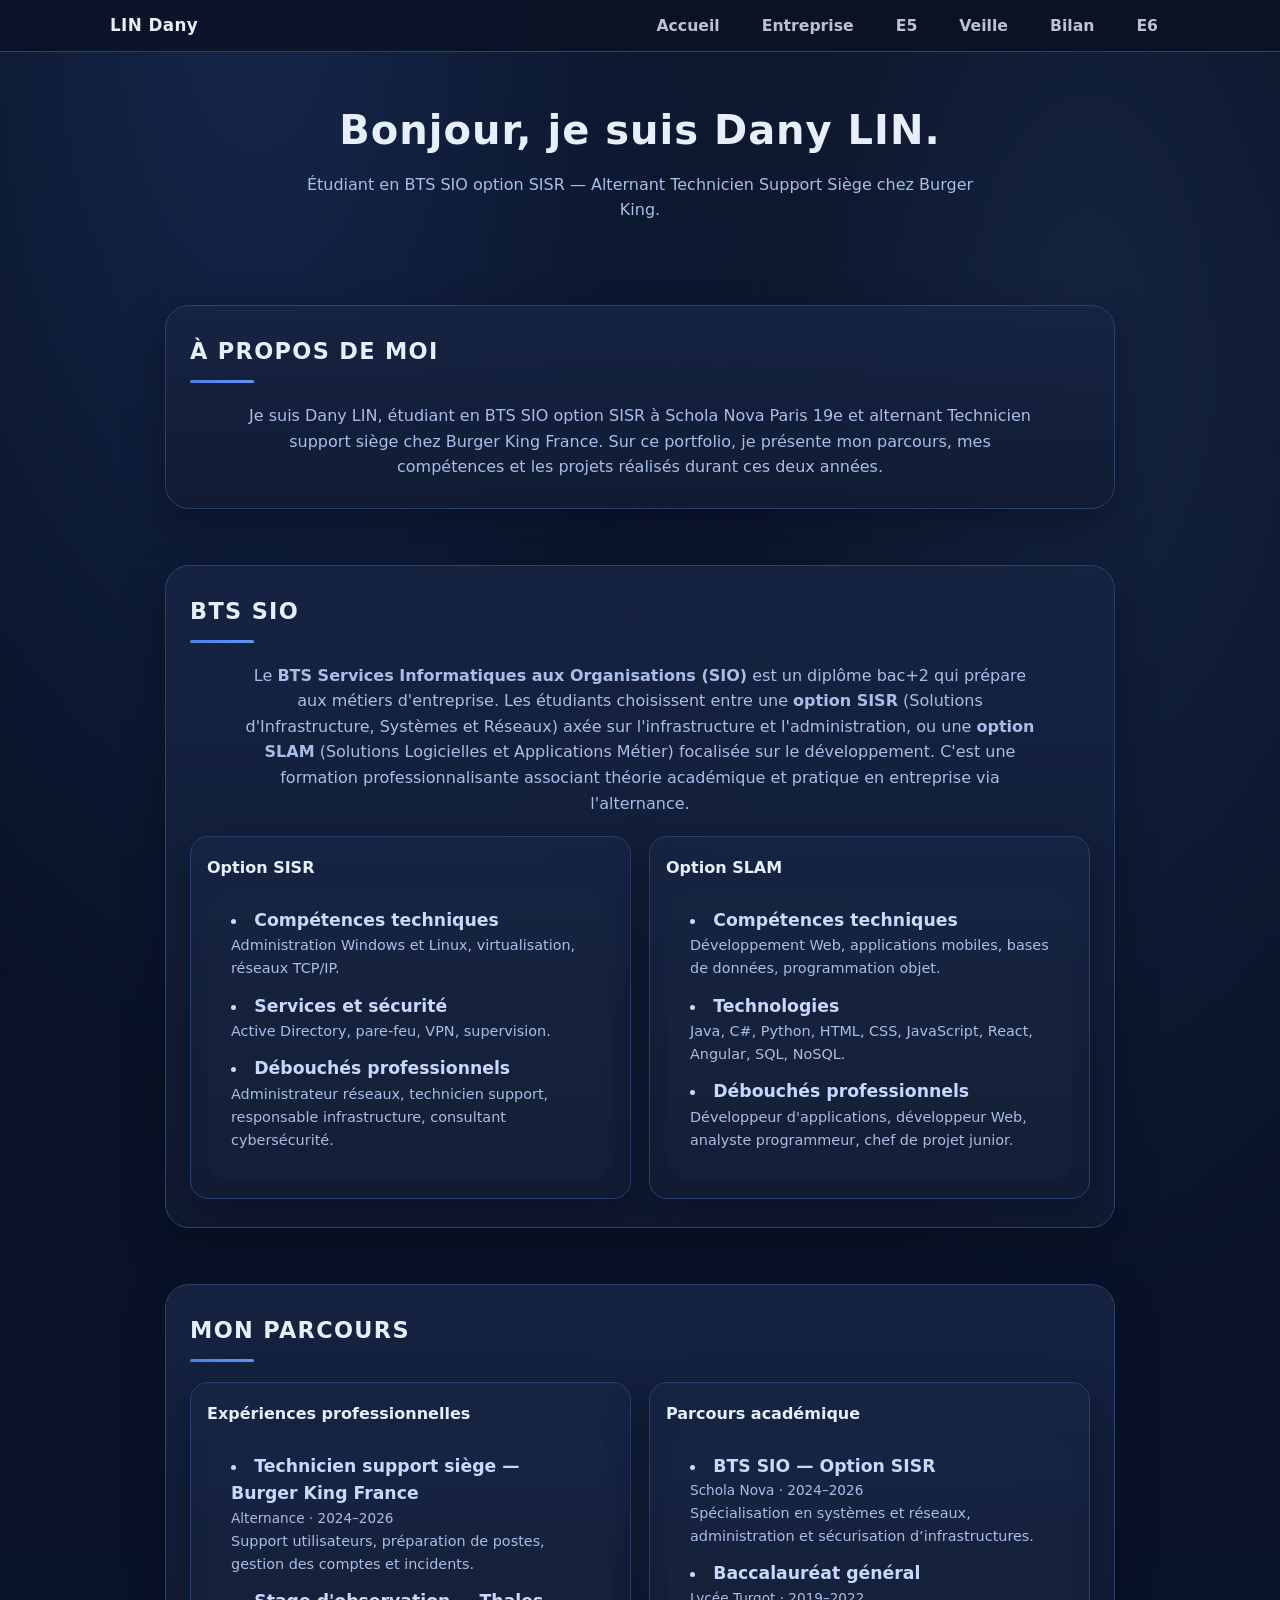
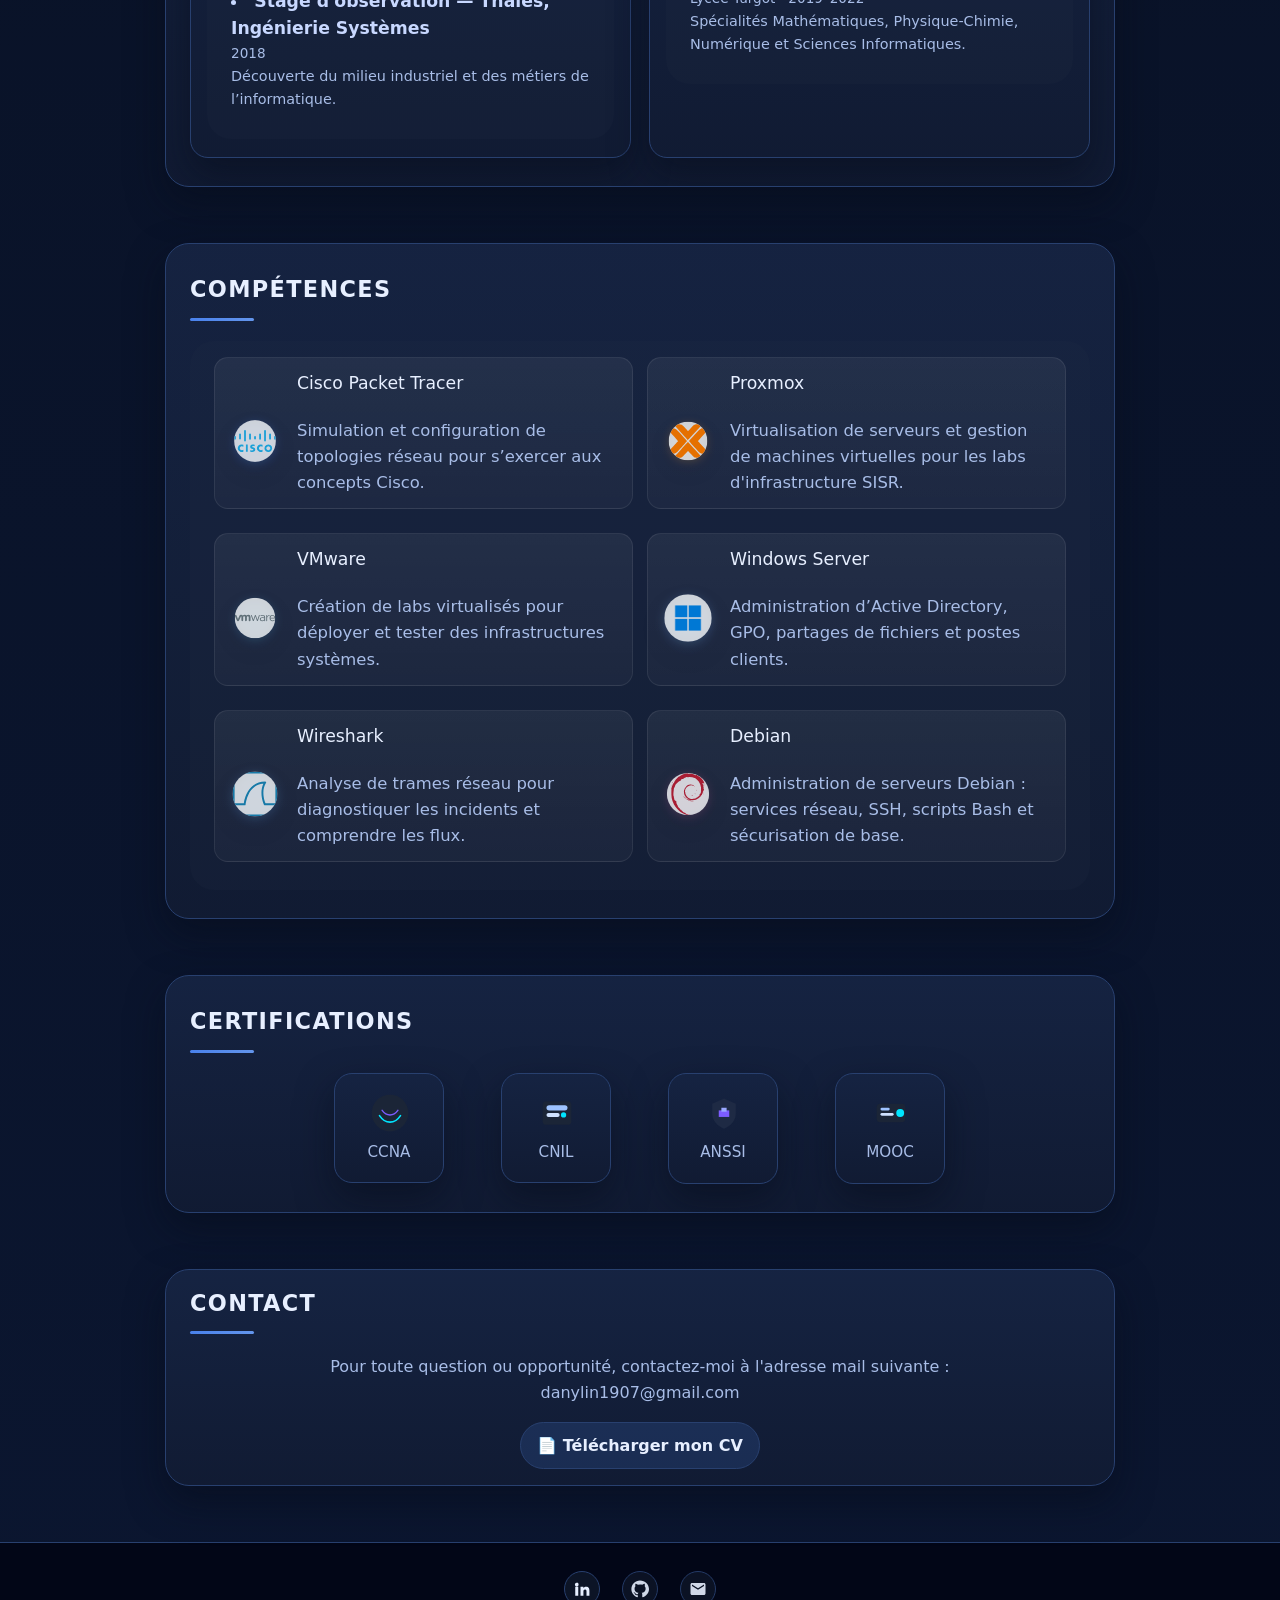
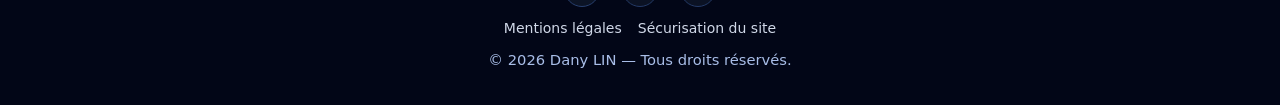
==== index.html @ e056bbc4 "Add files via upload" ====
<!DOCTYPE html>
<html lang="fr">

<head>
    <meta charset="utf-8" />
    <meta name="viewport" content="width=device-width, initial-scale=1" />
    <title>LIN Dany | Portfolio BTS SIO SISR</title>
    <meta name="description"
        content="Portfolio de LIN Dany — BTS SIO SISR : systèmes, réseaux, projets et compétences." />
    <meta name="theme-color" content="#0a0a0a" />
    <link rel="preconnect" href="https://fonts.googleapis.com" />
    <link rel="preconnect" href="https://fonts.gstatic.com" crossorigin />
    <link href="https://fonts.googleapis.com/css2?family=Orbitron:wght@500;700;800&display=swap" rel="stylesheet" />
    <link rel="stylesheet" href="styles.css" />
</head>

<body class="page-accueil">
    <header class="site-header">
        <nav class="nav">
            <a href="#accueil" class="logo" aria-label="Accueil">LIN Dany</a>
            <button id="menuToggle" class="nav-toggle" aria-label="Ouvrir le menu">
                ☰
            </button>
            <ul class="nav-links">
                <li><a href="index.html">Accueil </a></li>
                <li><a href="entreprise.html">Entreprise</a></li>
                <li><a href="e5.html">E5</a></li>
                <li><a href="veille.html">Veille</a></li>
                <li><a href="bilan.html">Bilan</a></li>
                <li><a href="e6.html">E6</a></li>
            </ul>
        </nav>
        <div id="mobileMenu" class="mobile-menu hidden">
            <ul>
                <li><a href="index.html">Accueil </a></li>
                <li><a href="entreprise.html">Entreprise</a></li>
                <li><a href="e5.html">E5</a></li>
                <li><a href="veille.html">Veille</a></li>
                <li><a href="bilan.html">Bilan</a></li>
                <li><a href="e6.html">E6</a></li>
            </ul>
        </div>
    </header>
    <main id="accueil">
        <section class="hero">
            <h1 style="font-size:2.5rem;font-weight:700;letter-spacing:1px;margin-bottom:0.5em;">Bonjour, je suis Dany
                LIN.</h1>
            <p class="subtitle">
                Étudiant en BTS SIO option SISR — Alternant Technicien Support Siège
                chez Burger King.
            </p>
            <!-- Bouton CV déplacé dans la section Contact -->
        </section>

        <section id="apropos" class="section modern">
            <h2>À propos de moi</h2>
            <p class="aboutme-text">
                Je suis Dany LIN, étudiant en BTS SIO option SISR à Schola Nova Paris 19e et alternant Technicien support
                siège chez Burger King France. Sur ce portfolio, je présente mon parcours, mes compétences et les projets
                réalisés durant ces deux années.
            </p>
        </section>

        <section id="bts" class="section modern">
            <h2>BTS SIO</h2>
            <p style="margin-bottom: 20px; text-align: center; max-width: 800px; margin-left: auto; margin-right: auto;">Le <strong>BTS Services Informatiques aux Organisations (SIO)</strong> est un diplôme bac+2 qui prépare aux métiers d'entreprise. Les étudiants choisissent entre une <strong>option SISR</strong> (Solutions d'Infrastructure, Systèmes et Réseaux) axée sur l'infrastructure et l'administration, ou une <strong>option SLAM</strong> (Solutions Logicielles et Applications Métier) focalisée sur le développement. C'est une formation professionnalisante associant théorie académique et pratique en entreprise via l'alternance.</p>
            <div class="resume-grid">
                <article class="resume-card">
                    <h3 class="resume-card__title">Option SISR</h3>
                    <ul class="resume-card__list">
                        <li>
                            <strong>Compétences techniques</strong>
                            <span class="resume-card__detail">Administration Windows et Linux, virtualisation,
                                réseaux TCP/IP.</span>
                        </li>
                        <li>
                            <strong>Services et sécurité</strong>
                            <span class="resume-card__detail">Active Directory, pare-feu, VPN, supervision.</span>
                        </li>
                        <li>
                            <strong>Débouchés professionnels</strong>
                            <span class="resume-card__detail">Administrateur réseaux, technicien support,
                                responsable infrastructure, consultant cybersécurité.</span>
                        </li>
                    </ul>
                </article>
                <article class="resume-card">
                    <h3 class="resume-card__title">Option SLAM</h3>
                    <ul class="resume-card__list">
                        <li>
                            <strong>Compétences techniques</strong>
                            <span class="resume-card__detail">Développement Web, applications mobiles, bases de
                                données, programmation objet.</span>
                        </li>
                        <li>
                            <strong>Technologies</strong>
                            <span class="resume-card__detail">Java, C#, Python, HTML, CSS, JavaScript, React,
                                Angular, SQL, NoSQL.</span>
                        </li>
                        <li>
                            <strong>Débouchés professionnels</strong>
                            <span class="resume-card__detail">Développeur d'applications, développeur Web,
                                analyste programmeur, chef de projet junior.</span>
                        </li>
                    </ul>
                </article>
            </div>
        </section>

        <section id="experiences" class="section modern">
            <h2>Mon parcours</h2>
            <div class="resume-grid resume-grid--timeline">
                <article class="resume-card">
                    <h3 class="resume-card__title">Expériences professionnelles</h3>
                    <ul class="resume-card__list">
                        <li>
                            <strong>Technicien support siège — Burger King France</strong>
                            <span class="resume-card__meta">Alternance · 2024–2026</span>
                            <span class="resume-card__detail">Support utilisateurs, préparation de postes, gestion des
                                comptes et incidents.</span>
                        </li>
                        <li>
                            <strong>Stage d'observation — Thales, Ingénierie Systèmes</strong>
                            <span class="resume-card__meta">2018</span>
                            <span class="resume-card__detail">Découverte du milieu industriel et des métiers de
                                l’informatique.</span>
                        </li>
                    </ul>
                </article>

                <article class="resume-card">
                    <h3 class="resume-card__title">Parcours académique</h3>
                    <ul class="resume-card__list">
                        <li>
                            <strong>BTS SIO — Option SISR</strong>
                            <span class="resume-card__meta">Schola Nova · 2024–2026</span>
                            <span class="resume-card__detail">Spécialisation en systèmes et réseaux, administration et
                                sécurisation d’infrastructures.</span>
                        </li>
                        <li>
                            <strong>Baccalauréat général</strong>
                            <span class="resume-card__meta">Lycée Turgot · 2019–2022</span>
                            <span class="resume-card__detail">Spécialités Mathématiques, Physique-Chimie, Numérique et
                                Sciences Informatiques.</span>
                        </li>
                    </ul>
                </article>
            </div>
        </section>

        <section id="competences" class="section modern">
            <h2>Compétences</h2>
            <div class="skills">
                <div class="skills__left">
                    <ul class="skills__list">
                        <li class="skill skill--cisco">
                            <div class="skill__media"><img src="assets/logos/cisco.svg"
                                    alt="Cisco Packet Tracer" onerror="this.style.display='none'" /></div>
                            <div class="skill__content">
                                <div class="skill__head">
                                    <span class="skill__name">Cisco Packet Tracer</span>
                                </div>
                                <p class="skill__desc">Simulation et configuration de topologies réseau pour s’exercer aux
                                    concepts Cisco.</p>
                            </div>
                        </li>
                        <li class="skill skill--proxmox">
                            <div class="skill__media"><img src="assets/logos/proxmox.svg" alt="Proxmox"
                                    onerror="this.style.display='none'" /></div>
                            <div class="skill__content">
                                <div class="skill__head">
                                    <span class="skill__name">Proxmox</span>
                                </div>
                                <p class="skill__desc">Virtualisation de serveurs et gestion de machines virtuelles pour
                                    les labs d'infrastructure SISR.</p>
                            </div>
                        </li>
                        <li class="skill skill--vmware">
                            <div class="skill__media"><img src="assets/logos/vmware.svg" alt="VMware"
                                    onerror="this.style.display='none'" /></div>
                            <div class="skill__content">
                                <div class="skill__head">
                                    <span class="skill__name">VMware</span>
                                </div>
                                <p class="skill__desc">Création de labs virtualisés pour déployer et tester des
                                    infrastructures systèmes.</p>
                            </div>
                        </li>
                        <li class="skill skill--windows">
                            <div class="skill__media"><img src="assets/Windows.png" alt="Windows Server"
                                    onerror="this.style.display='none'" /></div>
                            <div class="skill__content">
                                <div class="skill__head">
                                    <span class="skill__name">Windows Server</span>
                                </div>
                                <p class="skill__desc">Administration d’Active Directory, GPO, partages de fichiers et
                                    postes clients.</p>
                            </div>
                        </li>
                        <li class="skill skill--wireshark">
                            <div class="skill__media"><img src="assets/logos/wireshark.svg" alt="Wireshark"
                                    onerror="this.style.display='none'" /></div>
                            <div class="skill__content">
                                <div class="skill__head">
                                    <span class="skill__name">Wireshark</span>
                                </div>
                                <p class="skill__desc">Analyse de trames réseau pour diagnostiquer les incidents et
                                    comprendre les flux.</p>
                            </div>
                        </li>
                        <li class="skill skill--debian">
                            <div class="skill__media"><img src="assets/logos/debian.svg" alt="Debian"
                                    onerror="this.style.display='none'" /></div>
                            <div class="skill__content">
                                <div class="skill__head">
                                    <span class="skill__name">Debian</span>
                                </div>
                                <p class="skill__desc">Administration de serveurs Debian : services réseau, SSH, scripts
                                    Bash et sécurisation de base.</p>
                            </div>
                        </li>
                    </ul>
                </div>
            </div>
        </section>
        <section id="certifications" class="section modern">
            <h2>Certifications</h2>
            <div class="tiles tiles--certs">
                <div class="tile cert">
                    <div class="cert-icon">
                        <svg viewBox="0 0 64 64" aria-hidden="true">
                            <circle cx="32" cy="32" r="28" fill="#1b2537" />
                            <path d="M16 36c4 6 10 10 16 10s12-4 16-10" fill="none" stroke="#00e5ff" stroke-width="2.5"
                                stroke-linecap="round" />
                            <path d="M20 28c3 4 7 7 12 7s9-3 12-7" fill="none" stroke="#7c5cff" stroke-width="2.2"
                                stroke-linecap="round" />
                        </svg>
                    </div>
                    <span>CCNA</span>
                </div>
                <a href="Certificat/CNIL.pdf" class="tile cert" target="_blank" rel="noopener" style="text-decoration:none;color:inherit;cursor:pointer;display:flex;flex-direction:column;align-items:center;justify-content:center;">
                    <div class="cert-icon">
                        <svg viewBox="0 0 64 64" aria-hidden="true">
                            <rect x="10" y="14" width="44" height="36" rx="6" fill="#1b2537" />
                            <rect x="16" y="20" width="32" height="8" rx="4" fill="#9ec3ff" />
                            <rect x="16" y="32" width="20" height="6" rx="3" fill="#cfe1ff" />
                            <circle cx="42" cy="35" r="4" fill="#00e5ff" />
                        </svg>
                    </div>
                    <span>CNIL</span>
                </a>
                <div class="tile cert">
                    <div class="cert-icon">
                        <svg viewBox="0 0 64 64" aria-hidden="true">
                            <path d="M32 10l18 8v14c0 12-7 19-18 24C21 51 14 44 14 32V18l18-8z" fill="#1e2a44" />
                            <path d="M24 28h16v10H24z" fill="#7c5cff" />
                            <path d="M28 24h8v6h-8z" fill="#9aa8ff" />
                        </svg>
                    </div>
                    <span>ANSSI</span>
                </div>
                <div class="tile cert">
                    <div class="cert-icon">
                        <svg viewBox="0 0 64 64" aria-hidden="true">
                            <rect x="10" y="18" width="44" height="28" rx="6" fill="#1b2537" />
                            <rect x="16" y="24" width="14" height="4" rx="2" fill="#9ec3ff" />
                            <rect x="16" y="32" width="20" height="4" rx="2" fill="#cfe1ff" />
                            <circle cx="46" cy="32" r="6" fill="#00e5ff" />
                        </svg>
                    </div>
                    <span>MOOC</span>
                </div>
            </div>
        </section>
        <section id="contact" class="section modern">
            <h2>Contact</h2>
            <p class="aboutme-text">
                Pour toute question ou opportunité, contactez-moi à l'adresse mail suivante : danylin1907@gmail.com 
            </p>
            <div class="cta" style="margin-top: 16px;">
                <a class="button" href="assets/CV-LIN,DANY.pdf" target="_blank" rel="noopener">📄 Télécharger mon CV</a>
            </div>
        </section>
    </main>
    <footer class="footer">
        <div class="footer-social">

            <a href="https://www.linkedin.com/in/dany-lin-6096812bb/?originalSubdomain=fr" target="_blank"
                rel="noopener" aria-label="LinkedIn"><svg viewBox="0 0 24 24" aria-hidden="true">
                    <path
                        d="M4.98 3.5A2.5 2.5 0 1 1 5 8.5 2.5 2.5 0 0 1 4.98 3.5ZM3 9h4v12H3zm7 0h3.8v1.7h.1c.5-.9 1.7-1.8 3.5-1.8 3.8 0 4.5 2.5 4.5 5.7V21H18v-5.4c0-1.3 0-3-1.9-3s-2.2 1.4-2.2 2.9V21H10Z" />
                </svg></a>
        </div>
        <div class="footer-links">
            <a href="mentions-legales.html">Mentions légales</a>
            <a href="securite.html">Sécurisation du site</a>
        </div>
        <p class="footer-meta">© <span id="year"></span> Dany LIN — Tous droits réservés.</p>
    </footer>
    <script src="script.js"></script>
</body>

</html>
---- styles.css ----
/* --- Modernisation page entreprise (inspiration igloo.inc, style uniforme clair) --- */
.section.modern {
    background: rgba(255, 255, 255, 0.95);
    border-radius: 2rem;
    box-shadow: 0 14px 40px rgba(15, 23, 42, 0.08);
    margin: 48px auto;
    padding: 48px 36px;
    max-width: 950px;
    border: 1px solid rgba(148, 163, 184, 0.18);
    position: relative;
    overflow: hidden;
    transition: box-shadow 0.25s ease, transform 0.25s ease;
}

.section.modern:hover {
    transform: translateY(-2px);
}

.section.modern:not(:last-child) {
    margin-bottom: 56px;
}

.section.modern h2 {
    font-size: 2.2rem;
    letter-spacing: 0.02em;
    margin-bottom: 1.5rem;
    color: var(--text);
    text-shadow: none;
}

.section.modern .card {
    background: #f8fafc;
    border-radius: 1.5rem;
    box-shadow: 0 8px 28px rgba(15, 23, 42, 0.08);
    padding: 2rem 1.5rem;
    margin-bottom: 1.5rem;
    border: 1px solid rgba(148, 163, 184, 0.18);
    transition: transform 0.2s ease, box-shadow 0.2s ease;
}

.section.modern .card:hover {
    transform: translateY(-6px);
    box-shadow: 0 14px 40px rgba(15, 23, 42, 0.16);
}

.section.modern ul {
    padding-left: 1.2em;
    margin-bottom: 0;
}

.section.modern li {
    margin-bottom: 0.7em;
    font-size: 1.08em;
    color: var(--text-secondary);
}

.section.modern .image-placeholder,
.section.modern img {
    margin: 2rem auto 1rem auto;
    border-radius: 1.5rem;
    box-shadow: 0 10px 28px rgba(15, 23, 42, 0.08);
    background: rgba(248, 250, 252, 0.8);
    max-width: 600px;
    display: flex;
    align-items: center;
    justify-content: center;
}

.section.modern .image-placeholder {
    min-height: 220px;
    color: var(--muted);
    font-size: 1.1em;
    border: 2px dashed rgba(148, 163, 184, 0.5);
    border-radius: 1.5rem;
}

.section.modern ul,
.section.modern ol {
    border-radius: 1.5em;
    padding: 1em 1.5em;
    background: rgba(226, 232, 240, 0.65);
}

.section.modern .caption {
    text-align: center;
    color: var(--muted);
    font-size: 0.98em;
    margin-bottom: 0;
}

/* Variables CSS - palette finale */
:root {
    --bg: #f8fafc;
    --surface: #ffffff;
    --surface-2: #f1f5f9;
    --surface-3: #e2e8f0;
    --text: #0f172a;
    --text-secondary: #475569;
    --muted: #64748b;
    --line: #cbd5e1;
    /* Unified accent palette */
    --accent: #2563eb;
    --accent-2: #1d4ed8;
    --accent-3: #7c3aed;
    --ring: rgba(37, 99, 235, .16);
    --shadow: 0 14px 40px rgba(15, 23, 42, .1);
    /* Typography tokens */
    --font-sans: Inter, system-ui, -apple-system, 'Segoe UI', Roboto, 'Helvetica Neue', Arial;
    --font-mono: SFMono-Regular, Menlo, Monaco, 'Roboto Mono', 'Courier New', monospace;
    --heading-weight: 700;
    --body-size: 16px;
}

* {
    box-sizing: border-box;
}

html {
    scroll-behavior: smooth;
    background: var(--bg);
}

body {
    margin: 0;
    font-family: var(--font-sans);
    font-size: var(--body-size);
    color: var(--text);
    line-height: 1.6;
    background:
        radial-gradient(60% 40% at 15% 10%, rgba(37, 99, 235, .08), transparent 60%),
        radial-gradient(40% 35% at 85% 20%, rgba(124, 58, 237, .06), transparent 60%),
        radial-gradient(50% 45% at 50% 90%, rgba(15, 23, 42, .04), transparent 65%),
        linear-gradient(180deg, #f8fafc, #eff6ff 70%, #f8fafc);
    background-color: var(--bg);
}

/* Heading & typography harmony */
h1, h2, h3, h4 {
    margin: 0 0 0.6rem 0;
    font-weight: var(--heading-weight);
    color: var(--text);
}

h1 { font-size: clamp(1.6rem, 1.8rem + 1.2vw, 2.4rem); line-height:1.05 }
h2 { font-size: clamp(1.15rem, 1rem + 1vw, 1.6rem); letter-spacing:0.04em }
h3 { font-size: 1rem }

a { color: var(--accent-2); text-decoration: none }
a:hover, a:focus { text-decoration: underline }

/* Improve footer/link contrast */
.footer, .footer a { color: var(--muted) }

/* Make buttons consistent */
.button { font-family: var(--font-sans); font-weight:600 }

img {
    max-width: 100%;
    display: block
}

/* Header & nav */
.site-header {
    position: sticky;
    top: 0;
    z-index: 50;
    background: rgba(248, 250, 252, 0.95);
    backdrop-filter: saturate(180%) blur(16px);
    border-bottom: 1px solid rgba(148, 163, 184, 0.35);
}

.nav {
    max-width: 1100px;
    margin: 0 auto;
    display: flex;
    align-items: center;
    justify-content: space-between;
    padding: 14px 20px;
}

.logo {
    font-weight: 700;
    color: var(--text);
    text-decoration: none;
    letter-spacing: .2px;
}

.nav-toggle {
    display: none;
    border: 0;
    background: transparent;
    font-size: 22px;
    color: var(--text);
    opacity: .9;
}

.nav-links {
    display: flex;
    gap: 18px;
    list-style: none;
    margin: 0;
    padding: 0;
}

.nav-links a {
    color: var(--text);
    font-weight: 600;
}

.nav-links a:hover,
.nav-links a:focus {
    color: var(--accent);
}

.nav-item--has-sub a {
    position: relative;
}

.nav-item--has-sub {
    position: relative;
}

.nav-submenu {
    display: none !important; /* completely hide the submenu */
    opacity: 0 !important;
    pointer-events: none !important;
    transform: none !important;
}

.nav-submenu li {
    padding: 0;
}

.nav-submenu a {
    display: block;
    padding: 8px 14px;
    border-radius: 0;
    opacity: 0.9;
}

.nav-submenu a:hover,
.nav-submenu a:focus {
    background: rgba(148, 163, 184, 0.18);
}

.nav-item--has-sub:hover .nav-submenu,
.nav-item--has-sub:focus-within .nav-submenu {
    opacity: 0 !important;
    pointer-events: none !important;
    transform: none !important;
}

.nav-links a {
    color: var(--text);
    text-decoration: none;
    opacity: .8;
    padding: 8px 10px;
    border-radius: 2em;
    position: relative
}

.nav-links a:hover,
.nav-links a:focus {
    opacity: 1;
    background: rgba(255, 255, 255, .06)
}

.nav-links a::after {
    content: "";
    position: absolute;
    left: 50%;
    bottom: -6px;
    width: 0;
    height: 2px;
    background: linear-gradient(90deg, var(--accent), var(--accent-2));
    transition: width .22s ease, left .22s ease
}

.nav-links a:hover::after,
.nav-links a:focus::after {
    left: 0;
    width: 100%
}

.mobile-menu {
    border-top: 1px solid var(--line);
    background: rgba(22, 27, 40, .45)
}

.mobile-menu ul {
    margin: 0;
    padding: 10px 20px;
    list-style: none
}

.mobile-menu a {
    display: block;
    color: var(--text);
    text-decoration: none;
    padding: 8px 10px;
    border-radius: 8px
}

.mobile-menu a:hover {
    background: rgba(255, 255, 255, .06)
}

.hidden {
    display: none
}

/* Hero */
.hero {
    max-width: 1100px;
    margin: 64px auto;
    padding: 0 20px 30px 20px;
    text-align: center
}

.stage {
    position: relative
}

.stage--grid .stage__grid {
    position: absolute;
    inset: -20px;
    opacity: .06;
    background-image: linear-gradient(#fff 1px, transparent 1px), linear-gradient(90deg, #fff 1px, transparent 1px);
    background-size: 28px 28px;
    filter: blur(.6px)
}

.stage__comet {
    position: absolute;
    left: -10%;
    top: -40px;
    width: 140%;
    height: 120px;
    background: linear-gradient(90deg, transparent, rgba(124, 92, 255, .12), transparent);
    transform: rotate(2deg);
    animation: comet 8s linear infinite
}

@keyframes comet {
    0% {
        transform: translateY(-20px) rotate(2deg)
    }

    50% {
        transform: translateY(40px) rotate(2deg)
    }

    100% {
        transform: translateY(-20px) rotate(2deg)
    }
}

.badges {
    margin-top: 16px;
    display: flex;
    gap: 8px;
    justify-content: center;
    list-style: none;
    padding: 0
}

.badge {
    border: 1px solid rgba(255, 255, 255, .1);
    padding: 6px 10px;
    border-radius: 999px;
    background: rgba(255, 255, 255, .04);
    color: var(--muted);
    font-weight: 600
}

.hero h1 {
    font-size: 46px;
    line-height: 1.1;
    margin: 0 0 12px;
    font-weight: 800;
    letter-spacing: -.02em
}

.accent {
    background: linear-gradient(90deg, var(--accent), var(--accent-2), var(--accent-3));
    -webkit-background-clip: text;
    background-clip: text;
    color: transparent
}

.subtitle {
    font-size: 18px;
    color: var(--muted);
    margin: 0 auto 24px;
    max-width: 700px
}

/* Buttons */
.cta {
    display: flex;
    gap: 12px;
    justify-content: center;
    flex-wrap: wrap
}

.button {
    appearance: none;
    border: 1px solid var(--line);
    background: rgba(255, 255, 255, .04);
    color: var(--text);
    padding: 10px 16px;
    border-radius: 12px;
    text-decoration: none;
    transition: .2s ease, box-shadow .2s ease, transform .2s ease;
    box-shadow: none
}

.button:hover {
    box-shadow: var(--shadow);
    transform: translateY(-1px)
}

.button:focus-visible {
    outline: 2px solid var(--accent);
    outline-offset: 2px;
    box-shadow: 0 0 0 4px var(--ring)
}

.button.primary {
    background: linear-gradient(180deg, var(--accent), #00b8d1);
    border-color: var(--accent);
    color: #fff
}

/* Contact / Form styles (uniform look) */
.contact-form {
    max-width: 720px;
    margin: 0.6rem auto 0;
    display: flex;
    flex-direction: column;
    gap: 12px;
}
.contact-row {
    display: flex;
    gap: 12px;
}
.contact-row input {
    flex: 1 1 0;
}
.contact-form input[type="text"],
.contact-form input[type="email"],
.contact-form textarea {
    background: rgba(255,255,255,0.03);
    border: 1px solid rgba(255,255,255,0.04);
    color: var(--text);
    padding: 10px 12px;
    border-radius: 10px;
    font-size: 1rem;
}
.contact-form textarea { min-height: 120px; resize: vertical }
.contact-form .button.primary {
    align-self: flex-start;
    padding: 10px 18px;
    border-radius: 12px;
}

/* Contact page wrapper */
.contact-page {
    max-width: 900px;
    margin: 48px auto;
    padding: 24px;
}

/* Sections */
.section {
    max-width: 1100px;
    margin: 56px auto;
    padding: 0 20px
}

/* Marquee */
.marquee {
    overflow: hidden;
    position: relative
}

.marquee__track {
    display: grid;
    grid-auto-flow: column;
    gap: 28px;
    white-space: nowrap;
    animation: scrollX 18s linear infinite;
    opacity: .85
}

.marquee__track span {
    color: var(--muted);
    font-weight: 600
}

@keyframes scrollX {
    from {
        transform: translateX(0)
    }

    to {
        transform: translateX(-50%)
    }
}

/* Split band */
.band {
    position: relative;
    padding: 40px 0
}

.band--mesh::before {
    content: "";
    position: absolute;
    inset: -1px;
    z-index: -1;
    background: radial-gradient(60% 50% at 10% 10%, rgba(124, 92, 255, .08), transparent 60%),
        radial-gradient(40% 40% at 90% 20%, rgba(0, 229, 255, .08), transparent 60%);
    filter: blur(20px)
}

.split {
    display: grid;
    grid-template-columns: 1.4fr .8fr;
    gap: 24px;
    align-items: center
}

.split__media {
    position: relative;
    min-height: 200px
}

.glow-orb {
    position: absolute;
    inset: 0;
    border-radius: 20px;
    background: radial-gradient(60% 60% at 50% 40%, rgba(0, 229, 255, .18), transparent 70%),
        radial-gradient(40% 40% at 60% 60%, rgba(124, 92, 255, .18), transparent 72%);
    border: 1px solid rgba(255, 255, 255, .08)
}

/* Stat grid */
.stat-grid {
    display: grid;
    grid-template-columns: repeat(4, minmax(0, 1fr));
    gap: 12px;
    margin-top: 18px
}

.stat {
    border: 1px solid rgba(255, 255, 255, .08);
    border-radius: 12px;
    padding: 12px 10px;
    text-align: center;
    background: rgba(255, 255, 255, .03)
}

.stat__value {
    font-size: 20px;
    font-weight: 800;
    color: var(--accent)
}

.stat__label {
    font-size: 12px;
    color: var(--muted)
}

/* Tiles */
.tiles {
    display: grid;
    grid-template-columns: repeat(3, minmax(0, 1fr));
    gap: 14px
}

.tile {
    border: 1px solid rgba(255, 255, 255, .08);
    border-radius: 14px;
    padding: 16px;
    background: linear-gradient(180deg, rgba(255, 255, 255, .06), rgba(255, 255, 255, .03));
    backdrop-filter: blur(8px);
    -webkit-backdrop-filter: blur(8px);
    transition: transform .25s ease, border-color .25s ease
}

.tile:hover {
    transform: translateY(-3px);
    border-color: rgba(0, 229, 255, .35)
}

/* Feature list */
.feature-list {
    display: grid;
    gap: 16px
}

.hscroll {
    grid-auto-flow: column;
    grid-auto-columns: min(88%, 920px);
    overflow-x: auto;
    scroll-snap-type: x mandatory;
    padding-bottom: 6px
}

.hscroll>.feature {
    scroll-snap-align: start
}

/* Callout */
.callout {
    width: 100%;
    padding: 24px 0
}

.callout__inner {
    max-width: 1100px;
    margin: 0 auto;
    padding: 18px 20px;
    text-align: center;
    border: 1px solid rgba(255, 255, 255, .08);
    border-radius: 16px;
    background: linear-gradient(180deg, rgba(255, 255, 255, .06), rgba(255, 255, 255, .03));
    backdrop-filter: blur(8px)
}

.callout .cta {
    margin-top: 10px
}

/* Futuristic headings */
h1,
h2,
h3 {
    font-family: 'Orbitron', -apple-system, BlinkMacSystemFont, "Segoe UI", Roboto, Inter, Ubuntu, "Helvetica Neue", Arial, sans-serif;
    letter-spacing: .02em
}

.feature {
    display: grid;
    grid-template-columns: .9fr 1.1fr;
    gap: 18px;
    align-items: center;
    border: 1px solid rgba(255, 255, 255, .08);
    border-radius: 16px;
    padding: 16px;
    background: linear-gradient(180deg, rgba(255, 255, 255, .06), rgba(255, 255, 255, .03));
    backdrop-filter: blur(8px)
}

.feature__media {
    min-height: 160px;
    border-radius: 12px;
    overflow: hidden
}

/* Make feature images small, centered and contained */
.feature__media img {
    display: block;
    max-height: 72px;
    max-width: 72px;
    width: auto;
    height: auto;
    margin: 20px auto;
    object-fit: contain;
    filter: drop-shadow(0 2px 8px rgba(0, 0, 0, .3));
}

.media-placeholder {
    width: 100%;
    height: 100%;
    background: linear-gradient(135deg, rgba(0, 229, 255, .15), rgba(124, 92, 255, .12));
    border: 1px solid rgba(255, 255, 255, .08)
}

.feature__body h3 {
    margin: 0 0 8px
}

.feature__body .button {
    margin-top: 8px
}

/* Expériences marquantes (page Bilan) : image large à gauche et texte centré */
.section--xp .feature {
    grid-template-columns: 1.1fr 1.3fr;
}

.section--xp .feature__media {
    min-height: 200px;
}

.section--xp .feature__media img {
    width: 100%;
    height: auto;
    max-height: 220px;
    margin: auto;
    object-fit: cover;
}

.section--xp .feature__body {
    text-align: center;
}

@media (max-width: 900px) {
    .section--xp .feature {
        grid-template-columns: 1fr;
    }
}

/* Reveal on scroll (basic) */
.reveal {
    opacity: 0;
    transform: translateY(8px);
    animation: fadeInUp .6s ease forwards
}

@keyframes fadeInUp {
    to {
        opacity: 1;
        transform: none
    }
}

@media(max-width:900px) {
    .split {
        grid-template-columns: 1fr
    }

    .tiles {
        grid-template-columns: repeat(2, minmax(0, 1fr))
    }

    .feature {
        grid-template-columns: 1fr
    }
}

@media(max-width:640px) {
    .tiles {
        grid-template-columns: 1fr
    }
}

.section h2 {
    font-size: 28px;
    margin: 0 0 16px;
    letter-spacing: -.01em;
    position: relative
}

.section h2::after {
    content: "";
    display: block;
    width: 64px;
    height: 3px;
    margin-top: 10px;
    background: linear-gradient(90deg, var(--accent), var(--accent-2));
    border-radius: 2px;
    opacity: .9
}

/* Paragraphs */
p {
    margin: 0
}

/* Cards & grids */
.grid {
    display: grid;
    grid-template-columns: repeat(3, minmax(0, 1fr));
    gap: 14px
}

.card {
    border: 1px solid rgba(255, 255, 255, .08);
    border-radius: 16px;
    padding: 16px;
    background: linear-gradient(180deg, rgba(255, 255, 255, .06), rgba(255, 255, 255, .03));
    box-shadow: var(--shadow);
    backdrop-filter: blur(10px);
    -webkit-backdrop-filter: blur(10px);
    transition: transform .25s ease, box-shadow .25s ease, border-color .25s ease, background .25s ease
}

.card:hover {
    transform: translateY(-2px);
    border-color: rgba(0, 229, 255, .35);
    background: linear-gradient(180deg, rgba(255, 255, 255, .08), rgba(255, 255, 255, .04))
}

.projects {
    display: grid;
    grid-template-columns: repeat(3, minmax(0, 1fr));
    gap: 14px
}

.project {
    border: 1px solid var(--line);
    border-radius: 16px;
    padding: 16px;
    background: var(--surface)
}

.project .link {
    color: var(--accent);
    text-decoration: none
}

.project .link:hover {
    text-decoration: underline
}

/* Center titles in skill and project cards */
.card h3,
.project h3 {
    text-align: center
}

/* Timeline */
.timeline {
    list-style: none;
    margin: 0;
    padding: 0;
    border-left: 2px solid var(--line)
}

.timeline li {
    position: relative;
    padding: 10px 0 10px 16px
}

.timeline li::before {
    content: "";
    position: absolute;
    left: -6px;
    top: 18px;
    width: 10px;
    height: 10px;
    border-radius: 50%;
    background: var(--accent)
}

.timeline .time {
    font-weight: 600;
    margin-right: 6px
}

/* Lists */
.list {
    margin: 0;
    padding-left: 18px;
    color: var(--muted)
}

/* Footer */
.footer {
    border-top: 1px solid var(--line);
    margin-top: 56px;
    padding: 28px 20px;
    text-align: center;
    color: var(--muted);
    font-size: 14px;
}

.footer p {
    margin: 6px 0;
}

.footer-social {
    display: flex;
    justify-content: center;
    gap: 14px;
    margin-bottom: 10px;
}

.footer-social a {
    width: 36px;
    height: 36px;
    display: inline-flex;
    align-items: center;
    justify-content: center;
    border-radius: 999px;
    border: 1px solid var(--line);
    color: var(--text);
    background: rgba(255, 255, 255, .03);
}

.footer-social a:hover {
    background: rgba(255, 255, 255, .06);
}

.footer-social svg {
    width: 18px;
    height: 18px;
    fill: currentColor;
}

.footer-links {
    display: flex;
    gap: 16px;
    justify-content: center;
    margin: 6px 0 8px 0;
}

.footer-links a {
    color: var(--text);
    text-decoration: none;
    opacity: .9;
}

.footer-links a:hover {
    text-decoration: underline;
}

.footer-meta {
    color: var(--muted);
    font-size: 13px;
}

/* Responsive */
@media(max-width:900px) {

    .grid,
    .projects {
        grid-template-columns: repeat(2, minmax(0, 1fr))
    }

    .hero h1 {
        font-size: 40px
    }
}

@media(max-width:640px) {
    .nav-links {
        display: none
    }

    .nav-toggle {
        display: block
    }

    .grid,
    .projects {
        grid-template-columns: 1fr
    }

    .hero h1 {
        font-size: 34px
    }
}

/* --- Thème sombre désaturé & correctifs --- */

/* Correctif listes dans section.modern (accolade précédente mal fermée) */
.section.modern ul,
.section.modern ol {
    border-radius: 1.5em;
    padding: 1em 1.5em;
    background: rgba(35, 47, 70, 0.18);
}

/* Accents sobres */
.accent {
    color: var(--accent);
    -webkit-background-clip: initial;
    background-clip: initial;
}

/* Bouton primaire sans dégradé vif */
.button.primary {
    background: var(--accent);
    border-color: var(--accent);
    color: #161b28;
}

/* Effets visuels neutres */
.stage__comet {
    background: linear-gradient(90deg, transparent, rgba(139, 166, 191, .10), transparent);
}

.band--mesh::before {
    background: radial-gradient(60% 50% at 10% 10%, rgba(139, 166, 191, .06), transparent 60%),
        radial-gradient(40% 40% at 90% 20%, rgba(127, 147, 168, .06), transparent 60%);
}

.glow-orb {
    background: radial-gradient(60% 60% at 50% 40%, rgba(139, 166, 191, .12), transparent 70%),
        radial-gradient(40% 40% at 60% 60%, rgba(127, 147, 168, .12), transparent 72%);
}

.media-placeholder {
    background: linear-gradient(135deg, rgba(139, 166, 191, .12), rgba(127, 147, 168, .10));
}

.tile:hover {
    border-color: rgba(139, 166, 191, .30);
}

.card:hover {
    border-color: rgba(139, 166, 191, .30);
}

/* Skills section */
.skills {
    display: grid;
    grid-template-columns: 1.2fr .8fr;
    gap: 24px;
    align-items: start;
}

.skills__left {
    display: grid;
    gap: 16px;
}

.skills__pills {
    display: none;
}

.skills__list {
    list-style: none;
    padding: 0;
    margin: 0;
    display: grid;
    gap: 12px;
}

.skill {
    background: linear-gradient(180deg, rgba(255, 255, 255, .06), rgba(255, 255, 255, .03));
    border: 1px solid rgba(255, 255, 255, .08);
    border-radius: 14px;
    padding: 14px;
}

.skill__head {
    display: flex;
    justify-content: space-between;
    align-items: baseline;
    margin-bottom: 8px;
}

.skill__name {
    color: var(--text);
}

.skill__level {
    color: var(--muted);
    font-size: .95em;
}

.skill__desc {
    color: var(--muted);
    font-size: .95em;
    margin-top: 6px;
}

.progress {
    height: 12px;
    border-radius: 999px;
    background: var(--surface-2);
    overflow: hidden;
    border: 1px solid rgba(255, 255, 255, .06);
}

.progress>span {
    display: block;
    height: 100%;
    background: linear-gradient(90deg, var(--accent-2), var(--accent));
    border-radius: 999px;
}

.skills__right {
    background: linear-gradient(180deg, rgba(255, 255, 255, .06), rgba(255, 255, 255, .03));
}

.skills__title {
    margin: 0 0 10px;
    text-align: center;
    color: var(--accent-2);
}

.softskills {
    display: grid;
    grid-template-columns: repeat(2, minmax(0, 1fr));
    gap: 10px;
    list-style: none;
    padding: 0;
    margin: 0;
}

.softskills li {
    padding: 8px 12px;
    border: 1px solid rgba(255, 255, 255, .08);
    border-radius: 10px;
    background: rgba(255, 255, 255, .03);
    text-align: center;
    color: var(--text);
}

@media (max-width: 900px) {
    .skills {
        grid-template-columns: 1fr;
    }
}

.icon-btn {
    display: inline-flex;
    align-items: center;
    justify-content: center;
    width: 44px;
    height: 44px;
    border-radius: 10px;
    border: 1px solid var(--line);
    background: linear-gradient(180deg, rgba(255, 255, 255, .06), rgba(255, 255, 255, .03));
    color: var(--text);
    text-decoration: none;
    transition: transform .2s ease, box-shadow .2s ease, border-color .2s ease;
    box-shadow: 0 2px 8px #0004;
}

.icon-btn:hover {
    transform: translateY(-2px);
    border-color: rgba(139, 166, 191, .3);
}

.icon-btn svg {
    width: 22px;
    height: 22px;
    fill: currentColor;
}

.tiles--certs {
    grid-template-columns: repeat(4, minmax(0, 1fr));
    gap: 12px;
    max-width: 650px;
    margin: 0 auto;
    justify-items: center;
}

.cert {
    aspect-ratio: 1 / 1;
    display: grid;
    place-items: center;
    text-align: center;
}

.cert-icon {
    width: 42px;
    height: 42px;
    margin-bottom: 6px;
}

/* Larger, colored icons for the skills tiles */
.tiles--skills .cert-icon {
    width: 56px;
    height: 56px;
    margin-bottom: 12px;
    color: var(--accent-2);
}

.cert-icon svg {
    width: 100%;
    height: 100%;
    display: block;
}

.cert-icon img {
    width: 100%;
    height: 100%;
    display: block;
    object-fit: contain;
}

.cert span {
    color: var(--muted);
    font-size: .95em;
}

@media (max-width: 900px) {
    .tiles--certs {
        grid-template-columns: repeat(2, minmax(0, 1fr));
    }
}

@media (max-width: 640px) {
    .tiles--certs {
        grid-template-columns: repeat(2, minmax(0, 1fr));
    }
}

/* About */
.about {
    display: grid;
    gap: 16px;
}

.about__intro p {
    margin: 0;
}

.quickfacts {
    list-style: none;
    padding: 0;
    margin: 0;
    display: grid;
    grid-template-columns: 1fr 1fr;
    gap: 10px 14px;
}

.quickfact {
    display: flex;
    gap: 10px;
    background: linear-gradient(180deg, rgba(255, 255, 255, .06), rgba(255, 255, 255, .03));
    border: 1px solid rgba(255, 255, 255, .08);
    border-radius: 12px;
    padding: 10px 12px;
}

.quickfact__label {
    color: var(--muted);
    min-width: 120px;
}

.quickfact__value {
    color: var(--text);
}

@media (max-width: 900px) {
    .quickfacts {
        grid-template-columns: 1fr;
    }
}

/* Sub navigation for realisations */
.subnav {
    display: inline-flex;
    gap: 10px;
    padding: 8px;
    border: 1px solid var(--line);
    border-radius: 999px;
    background: rgba(255, 255, 255, .03);
}

.subnav a {
    color: var(--text);
    text-decoration: none;
    padding: 8px 12px;
    border-radius: 999px;
}

.subnav a:hover {
    background: rgba(255, 255, 255, .06);
}

/* Improve feature text spacing so buttons don't overlap text */
.feature__body p {
    margin-bottom: 10px;
    line-height: 1.6;
}

.feature__body p strong {
    color: var(--accent-2);
    font-weight: 600;
}

.feature__body .button {
    margin-top: 6px;
    display: inline-block;
}

/* Contact block spacing adjustments */
#contact.section.modern {
    padding-top: 16px;
    padding-bottom: 16px;
}

#contact .cta {
    gap: 14px;
    margin-top: 8px;
}

#contact p {
    margin-bottom: 8px;
}

.contact-form {
    display: grid;
    gap: 10px;
    margin-top: 12px;
}

.contact-row {
    display: grid;
    grid-template-columns: repeat(2, minmax(0, 1fr));
    gap: 10px;
}

@media (max-width: 640px) {
    .contact-row {
        grid-template-columns: 1fr;
    }
}

.contact-form input,
.contact-form textarea {
    border-radius: 10px;
    border: 1px solid var(--line);
    background: var(--surface-2);
    color: var(--text);
    padding: 8px 10px;
    font: inherit;
}

.contact-form textarea {
    resize: vertical;
}

/* Skill logos next to names */
.skill__label {
    display: inline-flex;
    align-items: center;
    gap: 8px;
}

.skill__logo {
    width: 20px;
    height: 20px;
    object-fit: contain;
    filter: saturate(90%);
}

/* Skill icon sizing and clarity */
.skill__label {
    gap: 10px;
}

.skill__logo {
    width: 28px;
    height: 28px;
    flex-shrink: 0;
    object-fit: contain;
    image-rendering: -webkit-optimize-contrast;
    image-rendering: crisp-edges;
    filter: drop-shadow(0 1px 1px rgba(0, 0, 0, .5));
}

@media (max-width: 640px) {
    .skill__logo {
        width: 24px;
        height: 24px;
    }
}

/* Larger skill icons */
.skill__label {
    gap: 12px;
}

.skill__logo {
    width: 36px;
    height: 36px;
}

@media (max-width: 640px) {
    .skill__logo {
        width: 30px;
        height: 30px;
    }
}

/* Skill pill with left media bubble */
.skill {
    display: grid;
    grid-template-columns: 68px 1fr;
    gap: 14px;
    align-items: center;
    padding: 14px;
}

.skill__media {
    width: 60px;
    height: 60px;
    border-radius: 14px;
    display: grid;
    place-items: center;
    background: linear-gradient(180deg, rgba(255, 255, 255, .06), rgba(255, 255, 255, .03));
    border: 1px solid rgba(255, 255, 255, .08);
    box-shadow: 0 2px 8px #0004;
}

.skill__media img {
    width: 36px;
    height: 36px;
    object-fit: contain;
}

.skill__content {
    display: grid;
    gap: 6px;
}

@media (max-width: 640px) {
    .skill {
        grid-template-columns: 58px 1fr;
        gap: 12px;
    }

    .skill__media {
        width: 52px;
        height: 52px;
    }

    .skill__media img {
        width: 30px;
        height: 30px;
    }
}

/* Centrage propre des logos de compétences via grid */
.skill__media {
    display: grid;
    place-items: center;
    align-content: center;
}

.aboutme-text {
    color: var(--muted);
    max-width: 800px;
    margin: 0 auto;
    text-align: center;
}

/* Additional typographic harmony */
.logo {
    font-family: var(--font-sans);
    font-weight: 800;
    font-size: 1.05rem;
    letter-spacing: 0.4px;
}

.nav-links a {
    font-size: 0.98rem;
    padding: 8px 12px;
}

.subtitle { font-size: 1rem; margin-bottom: 18px }

.aboutme-text { font-size: 1rem; line-height:1.6 }

.footer-meta { font-size: 0.92rem; color: var(--muted) }

/* make section headings balanced */
.section h2 { font-size: 1.4rem; margin-bottom: 0.9rem }

/* small screens adjustment */
@media (max-width: 640px) {
    .nav-links { display: none }
    .nav-toggle { display: inline-block }
    .logo { font-size: 1rem }
    .subtitle { font-size: 0.95rem }
}

/* Parcours / expériences sur la page d'accueil */
.resume-grid {
    display: grid;
    grid-template-columns: repeat(2, minmax(0, 1fr));
    gap: 18px;
}

.resume-grid--timeline {
    position: relative;
}

.resume-grid--timeline::before {
    display: none !important;
}

@media (max-width: 900px) {
    .resume-grid {
        grid-template-columns: 1fr;
    }
}

.resume-card {
    border-radius: 18px;
    background: var(--surface-2);
    border: 1px solid var(--line);
    padding: 18px 16px;
}

.resume-card__title {
    margin: 0 0 10px;
}

.resume-card__list {
    list-style: disc inside; /* show bullet points */
    padding-left: 1rem;
    margin: 0;
    color: var(--muted);
}

.resume-card__list li {
    margin-bottom: 0.6rem;
}

.resume-card__meta {
    display: block;
    font-size: 0.85rem;
    color: var(--muted);
}

.resume-card__detail {
    display: block;
    font-size: 0.9rem;
    color: var(--muted);
}

/* Progress row with status label */
.progress-row {
    display: grid;
    grid-template-columns: 1fr auto;
    align-items: center;
    gap: 10px;
}

.skill__status {
    color: var(--muted);
    font-size: .95em;
    white-space: nowrap;
}

/* Remove extra margin if social row missing */
.footer .footer-links {
    margin-top: 4px;
}

/* Make skills full-width (no empty right column) and lengthen progress */
.skills {
    grid-template-columns: 1fr;
}

.progress {
    height: 14px;
}

/* Skills: two-column layout with smaller bubbles */
.skills__list {
    display: grid;
    grid-template-columns: repeat(2, minmax(0, 1fr));
    gap: 12px 14px;
}

@media (max-width: 900px) {
    .skills__list {
        grid-template-columns: 1fr;
    }
}

.skill {
    grid-template-columns: 56px 1fr;
    padding: 12px;
}

.skill__media {
    width: 48px;
    height: 48px;
}

.skill__media img {
    width: 28px;
    height: 28px;
    display: block;
}
/* Icônes dans les tuiles d'outils (page Bilan) */
.tool-tile {
    display: flex;
    flex-direction: column;
    align-items: center;
    justify-content: center;
    gap: 10px;
    text-align: center;
}

.tool-tile img {
    width: 42px;
    height: 42px;
    object-fit: contain;
    filter: drop-shadow(0 1px 3px rgba(0, 0, 0, .5));
}

.tool-tile span {
    display: block;
}

/* Source tiles grid */
.source-tiles {
    display: grid;
    grid-template-columns: repeat(3, minmax(0, 1fr));
    gap: 12px;
}

.source {
    aspect-ratio: 1 / 1;
    display: grid;
    place-items: center;
}

.source img {
    width: 40%;
    height: 40%;
    object-fit: contain;
    place-self: center;
}

/* Allow SVG badges inside source tiles */
.source svg {
    width: 40%;
    height: 40%;
    display: block;
    place-self: center;
}

@media (max-width: 900px) {
    .source-tiles {
        grid-template-columns: repeat(2, minmax(0, 1fr));
    }
}

@media (max-width: 640px) {
    .source-tiles {
        grid-template-columns: 1fr;
    }
}

/* Reusable hero title (base) */
.hero--title {
    color: var(--accent-2);
    text-shadow: 0 2px 16px #000a;
    letter-spacing: 1px;
}

/* Simple, sober headings inherit body font */
h1,
h2,
h3 {
    font-family: inherit;
    letter-spacing: 0;
    font-weight: 700;
}

/* Center hero titles */
.hero,
.section.hero {
    text-align: center;
}

.hero--title {
    display: inline-block;
    margin-bottom: .6em;
}

/* ============================
   Thème sombre uniforme (override)
   Palette très sobre / peu colorée
   ============================ */

:root {
    --bg: #020617;
    --surface: #050816;
    --surface-2: #0b1120;
    --surface-3: #111827;
    --text: #e5e7eb;
    --muted: #9ca3af;
    --line: #1f2937;
    --accent: #9ca3af;   /* gris bleuté très doux */
    --accent-2: #e5e7eb; /* utilisé pour les titres mis en avant */
    --accent-3: #6b7280; /* accent secondaire discret */
    --ring: rgba(148, 163, 184, 0.25);
    --shadow: 0 18px 45px rgba(0, 0, 0, 0.9);
}

body {
    background: #020617;
    color: var(--text);
}

.site-header {
    background: rgba(3, 7, 18, 0.9);
    backdrop-filter: blur(16px);
    border-bottom: 1px solid var(--line);
}

.nav {
    max-width: 1100px;
    margin: 0 auto;
    padding: 12px 20px;
}

.logo {
    color: var(--text);
}

.nav-links a {
    color: var(--text);
}

.nav-links a:hover,
.nav-links a:focus {
    background: rgba(148, 163, 184, 0.15);
}

.hero {
    max-width: 1100px;
    margin: 56px auto 40px;
    padding: 0 20px 24px;
}

.hero--title {
    color: var(--accent-2);
    text-shadow: 0 2px 18px #000a;
}

.subtitle {
    color: var(--muted);
}

.section {
    max-width: 1100px;
    margin: 40px auto;
    padding: 0 20px;
}

.section.modern {
    background: var(--surface);
    border-radius: 24px;
    box-shadow: var(--shadow);
    padding: 28px 24px;
    margin: 40px auto;
    border: 1px solid rgba(148, 163, 184, 0.25);
}

.section.modern h2 {
    color: var(--text);
    font-size: 1.4rem;
    letter-spacing: 0.06em;
    text-transform: uppercase;
    margin-bottom: 1.25rem;
}

.card,
.feature,
.project,
.tile {
    background: var(--surface-2);
    border-radius: 18px;
    border: 1px solid rgba(148, 163, 184, 0.35);
    box-shadow: 0 18px 40px rgba(30, 39, 56, 0.9);
}

.card,
.project,
.tile {
    padding: 18px 16px;
}

.feature {
    padding: 18px 16px;
    backdrop-filter: blur(12px);
}

.feature__media {
    background: #111827;
    border-radius: 14px;
}

.feature__media img {
    filter: drop-shadow(0 4px 16px rgba(0, 0, 0, 0.7));
    max-height: 90px;
}

.button {
    border-radius: 999px;
    border-color: rgba(148, 163, 184, 0.4);
    background: #0b1120;
}

.button.primary {
    background: var(--accent);
    color: #161b28;
    box-shadow: 0 12px 30px rgba(30, 39, 56, 0.8);
}

.button.primary:hover {
    background: var(--accent-3);
}

.list {
    color: var(--muted);
}

.timeline {
    border-left-color: rgba(148, 163, 184, 0.5);
}

.timeline li::before {
    background: var(--accent);
}

.footer {
    border-top: 1px solid var(--line);
    background: #020617;
    color: var(--muted);
}

.footer-links a {
    color: var(--text);
}

.footer-social a {
    border-color: var(--line);
    background: rgba(15, 23, 42, 0.85);
}

.footer-social a:hover {
    background: rgba(30, 64, 175, 0.7);
}

/* Source tiles en thème sombre */
.source-tiles .tile.source {
    background: var(--surface-2);
    border-color: rgba(148, 163, 184, 0.35);
}

.source-tiles .tile.source span {
    color: var(--text);
}

/* Sous-navigation Réalisations */
.subnav {
    border-color: rgba(148, 163, 184, 0.4);
    background: rgba(30, 39, 56, 0.9);
}

.subnav a {
    color: var(--text);
}

.subnav a:hover {
    background: rgba(37, 99, 235, 0.3);
}

/* Grilles */
.grid,
.projects,
.tiles,
.source-tiles,
.feature-list {
    gap: 18px;
}

/* Surcharges sans dégradés supplémentaires */
.hero {
    background: none;
}

.subnav {
    background: #020617;
}

.source-tiles .tile.source {
    background: var(--surface-2);
    border-color: var(--line);
}

/* ========== PAGE-SPECIFIC BACKGROUNDS ========== */

/* Accueil - Code & Technology */
.page-accueil {
    background:
        url('assets/accueil.jpg') center/cover fixed,
        radial-gradient(60% 40% at 15% 10%, rgba(139, 166, 191, .06), transparent 60%),
        radial-gradient(40% 35% at 85% 20%, rgba(127, 147, 168, .06), transparent 60%),
        radial-gradient(50% 45% at 50% 90%, rgba(164, 181, 200, .05), transparent 65%),
        linear-gradient(180deg, rgba(10, 11, 14, 0.92), rgba(15, 18, 26, 0.92) 40%, rgba(10, 11, 14, 0.92));
    background-attachment: fixed, scroll, scroll, scroll, scroll;
}

/* Entreprise - Burger King Building */
.page-entreprise {
    background:
        url('assets/Entre-burgerking.png') center/cover fixed,
        radial-gradient(60% 40% at 15% 10%, rgba(139, 166, 191, .04), transparent 60%),
        radial-gradient(40% 35% at 85% 20%, rgba(127, 147, 168, .04), transparent 60%),
        linear-gradient(180deg, rgba(10, 11, 14, 0.88), rgba(15, 18, 26, 0.88) 40%, rgba(10, 11, 14, 0.88));
    background-attachment: fixed, scroll, scroll, scroll;
}

/* Réalisations - Development & Projects */
.page-realisations {
    background:
        url('assets/Réalisation.png') center/cover fixed,
        radial-gradient(60% 40% at 15% 10%, rgba(139, 166, 191, .06), transparent 60%),
        radial-gradient(40% 35% at 85% 20%, rgba(127, 147, 168, .06), transparent 60%),
        radial-gradient(50% 45% at 50% 90%, rgba(164, 181, 200, .05), transparent 65%),
        linear-gradient(180deg, rgba(10, 11, 14, 0.92), rgba(15, 18, 26, 0.92) 40%, rgba(10, 11, 14, 0.92));
    background-attachment: fixed, scroll, scroll, scroll, scroll;
}

/* Veille Technologique - Technology & Innovation */
.page-veille {
    background:
        url('assets/veile.jpg') center/cover fixed,
        radial-gradient(60% 40% at 15% 10%, rgba(139, 166, 191, .06), transparent 60%),
        radial-gradient(40% 35% at 85% 20%, rgba(127, 147, 168, .06), transparent 60%),
        radial-gradient(50% 45% at 50% 90%, rgba(164, 181, 200, .05), transparent 65%),
        linear-gradient(180deg, rgba(10, 11, 14, 0.92), rgba(15, 18, 26, 0.92) 40%, rgba(10, 11, 14, 0.92));
    background-attachment: fixed, scroll, scroll, scroll, scroll;
}

/* Bilan - Analysis & Reflection */
.page-bilan {
    background:
        url('assets/accueil.jpg') center/cover fixed,
        radial-gradient(60% 40% at 15% 10%, rgba(139, 166, 191, .06), transparent 60%),
        radial-gradient(40% 35% at 85% 20%, rgba(127, 147, 168, .06), transparent 60%),
        radial-gradient(50% 45% at 50% 90%, rgba(164, 181, 200, .05), transparent 65%),
        linear-gradient(180deg, rgba(10, 11, 14, 0.92), rgba(15, 18, 26, 0.92) 40%, rgba(10, 11, 14, 0.92));
    background-attachment: fixed, scroll, scroll, scroll, scroll;
}

/* E6 - Exam & Certifications */
.page-e6 {
    background:
        url('assets/Réalisation.png') center/cover fixed,
        radial-gradient(60% 40% at 15% 10%, rgba(139, 166, 191, .06), transparent 60%),
        radial-gradient(40% 35% at 85% 20%, rgba(127, 147, 168, .06), transparent 60%),
        radial-gradient(50% 45% at 50% 90%, rgba(164, 181, 200, .05), transparent 65%),
        linear-gradient(180deg, rgba(10, 11, 14, 0.92), rgba(15, 18, 26, 0.92) 40%, rgba(10, 11, 14, 0.92));
    background-attachment: fixed, scroll, scroll, scroll, scroll;
}

/* ========== E5-E6 PAGE CUSTOM STYLES ========== */

/* Hero section - Modern, professional */
.e6-hero {
    max-width: 1100px;
    margin: 40px auto 0;
    padding: 0 20px;
}

.e6-hero__content {
    display: grid;
    grid-template-columns: 1fr 1.1fr;
    gap: 32px;
    align-items: center;
    padding: 48px 32px;
    background: rgba(255, 255, 255, 0.95);
    border-radius: 20px;
    box-shadow: 0 10px 40px rgba(0, 0, 0, 0.1);
    animation: slideUpFade 0.8s ease-out;
}

@keyframes slideUpFade {
    from {
        opacity: 0;
        transform: translateY(20px);
    }
    to {
        opacity: 1;
        transform: translateY(0);
    }
}

.e6-hero__visual {
    display: flex;
    align-items: center;
    justify-content: center;
    min-height: 280px;
}

.e6-hero__visual svg {
    width: 100%;
    height: auto;
    max-width: 380px;
    filter: drop-shadow(0 8px 24px rgba(37, 99, 235, 0.12));
    animation: float 3s ease-in-out infinite;
}

@keyframes float {
    0%, 100% { transform: translateY(0px); }
    50% { transform: translateY(-8px); }
}

.e6-hero__text h1 {
    font-size: clamp(2rem, 3vw + 0.5rem, 2.8rem);
    color: #0f172a;
    margin: 0 0 12px;
    font-weight: 800;
    letter-spacing: -0.02em;
    line-height: 1.1;
}

.e6-hero__subtitle {
    font-size: 1.2rem;
    color: #2563eb;
    font-weight: 600;
    margin: 0 0 16px;
}

.e6-hero__description {
    color: #475569;
    font-size: 1rem;
    line-height: 1.7;
    margin: 0 0 20px;
}

.e6-hero__description strong {
    color: #0f172a;
    font-weight: 700;
}

.e6-hero__tags {
    display: flex;
    flex-wrap: wrap;
    gap: 10px;
    margin-top: 16px;
}

.tag {
    display: inline-block;
    background: #dbeafe;
    color: #1e40af;
    padding: 6px 14px;
    border-radius: 999px;
    font-size: 0.85rem;
    font-weight: 600;
    transition: all 0.3s ease;
}

.tag:hover {
    background: #2563eb;
    color: white;
    transform: translateY(-2px);
}

/* E6 Sections - Light & Clean */
.e6-section {
    max-width: 1100px;
    margin: 44px auto;
    padding: 0 20px;
    animation: slideUpFade 0.8s ease-out;
    animation-fill-mode: backwards;
}

.e6-section:nth-child(2) { animation-delay: 0.1s; }
.e6-section:nth-child(3) { animation-delay: 0.2s; }
.e6-section:nth-child(4) { animation-delay: 0.3s; }
.e6-section:nth-child(5) { animation-delay: 0.4s; }
.e6-section:nth-child(6) { animation-delay: 0.5s; }

.e6-section__container {
    background: rgba(255, 255, 255, 0.97);
    border-radius: 18px;
    padding: 44px 40px;
    box-shadow: 0 8px 32px rgba(0, 0, 0, 0.08);
    border: 1px solid #e2e8f0;
    transition: box-shadow 0.3s ease, transform 0.3s ease;
}

.e6-section__container:hover {
    box-shadow: 0 12px 48px rgba(0, 0, 0, 0.12);
    transform: translateY(-2px);
}

.e6-section h2 {
    font-size: 1.9rem;
    color: #0f172a;
    margin: 0 0 12px;
    font-weight: 800;
    letter-spacing: -0.01em;
}

.e6-section__subtitle {
    color: #64748b;
    font-size: 1rem;
    margin: 0 0 32px;
    line-height: 1.6;
}

/* Competence Grid */
.competence-grid {
    display: grid;
    grid-template-columns: repeat(auto-fit, minmax(280px, 1fr));
    gap: 24px;
}

.competence-card {
    background: linear-gradient(135deg, #f0f9ff 0%, #f8fafc 100%);
    border: 1.5px solid #cbd5e1;
    border-radius: 14px;
    padding: 24px;
    transition: all 0.3s cubic-bezier(0.34, 1.56, 0.64, 1);
    position: relative;
    overflow: hidden;
}

.competence-card::before {
    content: '';
    position: absolute;
    top: 0;
    left: -100%;
    width: 100%;
    height: 100%;
    background: linear-gradient(90deg, transparent, rgba(255, 255, 255, 0.3), transparent);
    transition: left 0.5s ease;
}

.competence-card:hover::before {
    left: 100%;
}

.competence-card:hover {
    transform: translateY(-8px);
    box-shadow: 0 16px 40px rgba(37, 99, 235, 0.18);
    border-color: #2563eb;
}

.competence-icon {
    font-size: 2.2rem;
    color: #2563eb;
    margin-bottom: 12px;
    display: block;
    transition: transform 0.3s ease;
}

.competence-card:hover .competence-icon {
    transform: scale(1.15) rotate(5deg);
}

.competence-card h3 {
    color: #0f172a;
    font-size: 1.1rem;
    margin: 0 0 14px;
    font-weight: 700;
}

.competence-card ul {
    list-style: none;
    padding: 0;
    margin: 0;
    display: grid;
    gap: 8px;
}

.competence-card li {
    color: #475569;
    font-size: 0.95rem;
    padding-left: 20px;
    position: relative;
    transition: color 0.3s ease;
}

.competence-card:hover li {
    color: #0f172a;
}

.competence-card li::before {
    content: "▸";
    position: absolute;
    left: 0;
    color: #2563eb;
    font-weight: bold;
}

/* Tech Grid */
.tech-grid {
    display: grid;
    grid-template-columns: repeat(auto-fit, minmax(260px, 1fr));
    gap: 28px;
}

.tech-category h3 {
    color: #0f172a;
    font-size: 1rem;
    margin: 0 0 14px;
    font-weight: 700;
    text-transform: uppercase;
    letter-spacing: 0.05em;
}

.tech-list {
    display: flex;
    flex-wrap: wrap;
    gap: 8px;
}

.tech-badge {
    display: inline-block;
    background: #2563eb;
    color: white;
    padding: 6px 12px;
    border-radius: 20px;
    font-size: 0.85rem;
    font-weight: 600;
    transition: all 0.3s cubic-bezier(0.34, 1.56, 0.64, 1);
    position: relative;
}

.tech-badge:hover {
    background: #1e40af;
    transform: translateY(-3px);
    box-shadow: 0 8px 16px rgba(37, 99, 235, 0.3);
}

/* Projets Grid */
.projets-grid {
    display: grid;
    grid-template-columns: repeat(auto-fit, minmax(300px, 1fr));
    gap: 28px;
}

.projet-card {
    background: linear-gradient(135deg, #eff6ff 0%, #f8fafc 100%);
    border: 1.5px solid #bfdbfe;
    border-radius: 14px;
    padding: 28px;
    text-align: center;
    transition: all 0.3s cubic-bezier(0.34, 1.56, 0.64, 1);
    position: relative;
}

.projet-card::after {
    content: '';
    position: absolute;
    top: 0;
    left: 0;
    right: 0;
    height: 3px;
    background: linear-gradient(90deg, #2563eb, #7c3aed);
    border-radius: 14px 14px 0 0;
    transform: scaleX(0);
    transform-origin: left;
    transition: transform 0.3s ease;
}

.projet-card:hover::after {
    transform: scaleX(1);
}

.projet-card:hover {
    transform: translateY(-8px);
    box-shadow: 0 20px 50px rgba(37, 99, 235, 0.22);
    border-color: #2563eb;
}

.projet-card__icon {
    font-size: 2.8rem;
    color: #2563eb;
    margin-bottom: 16px;
    display: block;
    transition: transform 0.3s ease;
}

.projet-card:hover .projet-card__icon {
    transform: translateY(-5px);
}

.projet-card h3 {
    color: #0f172a;
    font-size: 1.2rem;
    margin: 0 0 12px;
    font-weight: 700;
}

.projet-card p {
    color: #475569;
    font-size: 0.95rem;
    line-height: 1.6;
    margin-bottom: 16px;
}

.projet-card__meta {
    display: flex;
    justify-content: center;
    gap: 8px;
    margin-bottom: 16px;
    flex-wrap: wrap;
}

.meta-tag {
    display: inline-block;
    background: #e0e7ff;
    color: #3730a3;
    padding: 4px 10px;
    border-radius: 12px;
    font-size: 0.8rem;
    font-weight: 600;
}

.btn-projet {
    display: inline-block;
    background: #2563eb;
    color: white;
    padding: 10px 20px;
    border-radius: 8px;
    text-decoration: none;
    font-weight: 600;
    font-size: 0.95rem;
    transition: all 0.3s ease;
    border: 2px solid transparent;
}

.btn-projet i {
    margin-right: 6px;
}

.btn-projet:hover {
    background: #1e40af;
    transform: translateY(-3px);
    box-shadow: 0 12px 28px rgba(37, 99, 235, 0.35);
}

/* Preuves Section */
.preuves-info {
    display: grid;
    grid-template-columns: repeat(auto-fit, minmax(280px, 1fr));
    gap: 24px;
}

.preuve-box {
    background: linear-gradient(135deg, #f5f3ff 0%, #faf5ff 100%);
    border: 1.5px solid #ddd6fe;
    border-radius: 14px;
    padding: 24px;
    transition: all 0.3s cubic-bezier(0.34, 1.56, 0.64, 1);
    position: relative;
}

.preuve-box:hover {
    transform: translateY(-6px);
    box-shadow: 0 16px 40px rgba(124, 58, 237, 0.15);
    border-color: #7c3aed;
}

.preuve-box h3 {
    color: #0f172a;
    font-size: 1rem;
    margin: 0 0 12px;
    font-weight: 700;
}

.preuve-box h3 i {
    color: #7c3aed;
    margin-right: 8px;
}

.preuve-box p {
    color: #475569;
    font-size: 0.95rem;
    line-height: 1.6;
    margin: 0;
}

.preuve-box strong {
    color: #0f172a;
    font-weight: 700;
}

/* CTA Section */
.e6-cta {
    text-align: center;
}

.e6-cta .e6-section__container {
    background: linear-gradient(135deg, #dbeafe 0%, #e0e7ff 100%);
}

.e6-cta h2 {
    color: #0f172a;
}

.e6-cta > .e6-section__container > p {
    color: #475569;
    font-size: 1rem;
    margin: 0 0 28px;
}

.nav-autres {
    display: flex;
    justify-content: center;
    gap: 16px;
    flex-wrap: wrap;
}

.btn-link {
    display: inline-block;
    background: #2563eb;
    color: white;
    padding: 12px 24px;
    border-radius: 8px;
    text-decoration: none;
    font-weight: 600;
    font-size: 0.95rem;
    transition: all 0.3s ease;
    position: relative;
    overflow: hidden;
}

.btn-link::after {
    content: '';
    position: absolute;
    top: 0;
    left: -100%;
    width: 100%;
    height: 100%;
    background: rgba(255, 255, 255, 0.2);
    transition: left 0.3s ease;
}

.btn-link:hover::after {
    left: 100%;
}

.btn-link:hover {
    background: #1e40af;
    transform: translateY(-3px);
    box-shadow: 0 12px 28px rgba(37, 99, 235, 0.35);
}

/* Responsive - Tablets */
@media (max-width: 900px) {
    .e6-hero__content {
        grid-template-columns: 1fr;
        padding: 32px 24px;
        gap: 24px;
    }

    .e6-hero__visual {
        min-height: 240px;
    }

    .e6-section__container {
        padding: 32px 24px;
    }

    .competence-grid {
        grid-template-columns: repeat(2, 1fr);
    }

    .tech-grid {
        grid-template-columns: repeat(2, 1fr);
    }

    .projets-grid {
        grid-template-columns: 1fr;
    }
}

/* Responsive - Mobile */
@media (max-width: 640px) {
    .e6-hero {
        margin: 20px auto 0;
        padding: 0 16px;
    }

    .e6-hero__content {
        padding: 24px 16px;
    }

    .e6-hero__text h1 {
        font-size: 1.8rem;
    }

    .e6-hero__subtitle {
        font-size: 1rem;
    }

    .e6-section {
        margin: 32px auto;
        padding: 0 16px;
    }

    .e6-section__container {
        padding: 24px 16px;
    }

    .e6-section h2 {
        font-size: 1.5rem;
    }

    .competence-grid {
        grid-template-columns: 1fr;
    }

    .tech-grid {
        grid-template-columns: 1fr;
    }

    .tech-list {
        gap: 6px;
    }

    .tech-badge {
        padding: 5px 10px;
        font-size: 0.8rem;
    }

    .tag {
        padding: 5px 12px;
        font-size: 0.8rem;
    }

    .e6-hero__tags {
        gap: 8px;
    }

    .nav-autres {
        gap: 10px;
    }

    .btn-link {
        padding: 10px 18px;
        font-size: 0.9rem;
    }

    .projet-card {
        padding: 20px;
    }

    .preuve-box {
        padding: 20px;
    }

    .competence-icon {
        font-size: 2rem;
    }

    .projet-card__icon {
        font-size: 2.4rem;
    }
}

/* E5 Page - Realisations Styles */
.realisations-grid {
    display: grid;
    grid-template-columns: repeat(auto-fit, minmax(320px, 1fr));
    gap: 28px;
}

.realisation-card {
    background: linear-gradient(135deg, #f0f9ff 0%, #f8fafc 100%);
    border: 1.5px solid #cbd5e1;
    border-radius: 14px;
    padding: 28px;
    transition: all 0.3s cubic-bezier(0.34, 1.56, 0.64, 1);
    position: relative;
    overflow: hidden;
}

.realisation-card::before {
    content: '';
    position: absolute;
    top: 0;
    left: -100%;
    width: 100%;
    height: 100%;
    background: linear-gradient(90deg, transparent, rgba(255, 255, 255, 0.3), transparent);
    transition: left 0.5s ease;
}

.realisation-card:hover::before {
    left: 100%;
}

.realisation-card:hover {
    transform: translateY(-8px);
    box-shadow: 0 16px 40px rgba(37, 99, 235, 0.18);
    border-color: #2563eb;
}

.realisation-icon {
    font-size: 2.4rem;
    color: #2563eb;
    margin-bottom: 16px;
    display: block;
    transition: transform 0.3s ease;
}

.realisation-card:hover .realisation-icon {
    transform: scale(1.1) rotate(5deg);
}

.realisation-card h3 {
    color: #0f172a;
    font-size: 1.2rem;
    margin: 0 0 16px;
    font-weight: 700;
}

.realisation-card p {
    color: #475569;
    font-size: 0.95rem;
    line-height: 1.6;
    margin: 0 0 8px;
}

.realisation-card strong {
    color: #0f172a;
    font-weight: 700;
}

/* Synthese Section */
.synthese-container {
    display: flex;
    justify-content: center;
}

.synthese-card {
    background: linear-gradient(135deg, #fef3c7 0%, #fef9f0 100%);
    border: 1.5px solid #f59e0b;
    border-radius: 14px;
    padding: 32px;
    text-align: center;
    max-width: 400px;
    transition: all 0.3s cubic-bezier(0.34, 1.56, 0.64, 1);
}

.synthese-card:hover {
    transform: translateY(-6px);
    box-shadow: 0 16px 40px rgba(245, 158, 11, 0.2);
    border-color: #d97706;
}

.synthese-icon {
    font-size: 3rem;
    color: #f59e0b;
    margin-bottom: 16px;
    display: block;
    transition: transform 0.3s ease;
}

.synthese-card:hover .synthese-icon {
    transform: scale(1.1);
}

.synthese-card h3 {
    color: #0f172a;
    font-size: 1.3rem;
    margin: 0 0 12px;
    font-weight: 700;
}

.synthese-card p {
    color: #475569;
    font-size: 0.95rem;
    line-height: 1.6;
    margin-bottom: 20px;
}

/* Responsive for E5 */
@media (max-width: 900px) {
    .realisations-grid {
        grid-template-columns: 1fr;
    }
}

@media (max-width: 640px) {
    .realisation-card {
        padding: 20px;
    }

    .synthese-card {
        padding: 24px;
    }

    .realisation-icon {
        font-size: 2rem;
    }

    .synthese-icon {
        font-size: 2.5rem;
    }
}

/* ==========================================================
   THEME OVERRIDE - LIGHT BLUE (NOT PURE WHITE)
   ========================================================== */
:root {
    --bg: #eaf2ff;
    --surface: #edf4ff;
    --surface-2: #e4eeff;
    --surface-3: #dbe7ff;
    --text: #0f2a4d;
    --text-secondary: #214a7a;
    --muted: #446790;
    --line: #bccfee;
    --accent: #2b63cf;
    --accent-2: #1f4fae;
    --accent-3: #4b7fde;
    --ring: rgba(43, 99, 207, 0.2);
    --shadow: 0 10px 26px rgba(31, 79, 174, 0.12);
}

html,
body {
    background: linear-gradient(180deg, #eef5ff 0%, #e4eeff 100%) !important;
    color: var(--text);
}

.page-accueil,
.page-entreprise,
.page-realisations,
.page-veille,
.page-bilan,
.page-e5,
.page-e6 {
    background: linear-gradient(180deg, #eef5ff 0%, #e4eeff 100%) !important;
    background-attachment: scroll !important;
}

.site-header {
    background: rgba(237, 244, 255, 0.92) !important;
    border-bottom: 1px solid var(--line) !important;
}

.section.modern,
.card,
.project,
.tile,
.feature,
.resume-card,
.e6-hero__content,
.e6-section__container {
    background: var(--surface) !important;
    border: 1px solid var(--line) !important;
    box-shadow: var(--shadow) !important;
}

.button {
    background: var(--surface-2) !important;
    border-color: var(--line) !important;
    color: var(--text) !important;
}

.button.primary,
.btn-link,
.btn-projet {
    background: var(--accent) !important;
    border-color: var(--accent) !important;
    color: #f5f9ff !important;
}

.button.primary:hover,
.btn-link:hover,
.btn-projet:hover {
    background: var(--accent-2) !important;
}

/* ==========================================================
   THEME OVERRIDE - Inspired by portfolio-fernandes
   ========================================================== */
:root {
    --bg: #0a1224;
    --surface: #111b33;
    --surface-2: #162443;
    --surface-3: #1e2f57;
    --text: #e7efff;
    --text-secondary: #c8d8ff;
    --muted: #a8bde7;
    --line: #28406f;
    --accent: #4f8cff;
    --accent-2: #6ca2ff;
    --accent-3: #7ab0ff;
    --ring: rgba(79, 140, 255, 0.25);
    --shadow: 0 16px 36px rgba(5, 12, 26, 0.5);
}

html,
body {
    background:
        radial-gradient(80% 60% at 20% 0%, rgba(79, 140, 255, 0.18), transparent 55%),
        radial-gradient(70% 55% at 85% 10%, rgba(108, 162, 255, 0.13), transparent 55%),
        linear-gradient(180deg, #081022 0%, #0b1630 100%) !important;
    color: var(--text) !important;
}

.page-accueil,
.page-entreprise,
.page-realisations,
.page-veille,
.page-bilan,
.page-e5,
.page-e6 {
    background: transparent !important;
}

.site-header {
    background: rgba(10, 18, 36, 0.82) !important;
    border-bottom: 1px solid var(--line) !important;
}

.section.modern,
.card,
.project,
.tile,
.feature,
.resume-card,
.e6-hero__content,
.e6-section__container {
    background: linear-gradient(180deg, rgba(22, 36, 67, 0.92), rgba(17, 27, 51, 0.92)) !important;
    border: 1px solid var(--line) !important;
    box-shadow: var(--shadow) !important;
}

.subtitle,
.aboutme-text,
p,
.list,
.skill__desc,
.footer-meta {
    color: var(--muted) !important;
}

.logo,
.nav-links a,
.footer-links a,
.footer-social a,
h1,
h2,
h3,
h4 {
    color: var(--text) !important;
}

.button {
    background: rgba(79, 140, 255, 0.15) !important;
    border-color: var(--line) !important;
    color: var(--text) !important;
}

.button.primary,
.btn-link,
.btn-projet {
    background: linear-gradient(180deg, var(--accent), var(--accent-2)) !important;
    border-color: transparent !important;
    color: #f3f7ff !important;
}

/* E5/E6 visual harmony: icons, tags, cards in same blue tone */
.tag,
.tech-badge,
.meta-tag {
    background: rgba(79, 140, 255, 0.2) !important;
    color: #dfeaff !important;
    border: 1px solid rgba(108, 162, 255, 0.45) !important;
}

.tag:hover,
.tech-badge:hover,
.meta-tag:hover {
    background: rgba(108, 162, 255, 0.35) !important;
    color: #f2f7ff !important;
}

.competence-card,
.projet-card,
.preuve-box,
.realisation-card,
.synthese-card {
    background: linear-gradient(180deg, rgba(20, 33, 61, 0.95), rgba(14, 24, 46, 0.95)) !important;
    border: 1px solid var(--line) !important;
}

.competence-icon,
.projet-card__icon,
.realisation-icon,
.synthese-icon,
.preuve-box h3 i {
    color: var(--accent-2) !important;
}

.competence-card h3,
.projet-card h3,
.realisation-card h3,
.synthese-card h3,
.preuve-box h3 {
    color: var(--text) !important;
}

.competence-card li,
.projet-card p,
.realisation-card p,
.synthese-card p,
.preuve-box p,
.e6-section__subtitle,
.e6-hero__subtitle,
.e6-hero__description {
    color: var(--muted) !important;
}

.competence-card li::before {
    color: var(--accent-2) !important;
}

/* Readability fix for E5 context label */
.realisation-card p strong,
.feature__body p strong {
    color: #9ec4ff !important;
    font-weight: 700;
}

/* Active nav item polish */
.nav-links a.active {
    opacity: 1;
    background: rgba(79, 140, 255, 0.2);
    border: 1px solid rgba(108, 162, 255, 0.35);
}

/* Competences logos polish */
.skill__media {
    position: relative;
    background: transparent !important;
    border: none !important;
    box-shadow: none !important;
    width: auto !important;
    height: auto !important;
    padding: 0 !important;
}

.skill__media::before {
    content: "";
    position: absolute;
    inset: -8px;
    border-radius: 999px;
    background: transparent;
    z-index: 0;
}

.skill__media img {
    position: relative;
    z-index: 1;
    width: 44px !important;
    height: 44px !important;
    object-fit: contain;
    opacity: 1 !important;
    mix-blend-mode: normal;
    image-rendering: -webkit-optimize-contrast;
    image-rendering: crisp-edges;
    filter: drop-shadow(0 2px 4px rgba(0, 0, 0, .25));
}

.skill .skill__media img {
    transform-origin: center;
}

/* Optical size normalization so all logos feel balanced */
.skill--cisco .skill__media img { transform: scale(0.95); }
.skill--proxmox .skill__media img { transform: scale(0.88); }
.skill--vmware .skill__media img { transform: scale(0.92); }
.skill--windows .skill__media img { transform: scale(1.08); }
.skill--wireshark .skill__media img { transform: scale(1.02); }
.skill--debian .skill__media img { transform: scale(0.96); }

.skill--cisco .skill__media img { filter: drop-shadow(0 2px 5px rgba(79, 140, 255, .28)); }
.skill--proxmox .skill__media img { filter: drop-shadow(0 2px 5px rgba(255, 164, 63, .22)); }
.skill--vmware .skill__media img { filter: drop-shadow(0 2px 5px rgba(99, 201, 255, .22)); }
.skill--windows .skill__media img { filter: drop-shadow(0 2px 5px rgba(125, 183, 255, .28)); }
.skill--wireshark .skill__media img { filter: drop-shadow(0 2px 5px rgba(111, 177, 255, .26)); }
.skill--debian .skill__media img { filter: drop-shadow(0 2px 5px rgba(255, 109, 171, .2)); }

/* Entreprise team section */
.team-gallery {
    display: grid;
    grid-template-columns: 1fr;
    gap: 18px;
}

.team-card {
    background: linear-gradient(180deg, rgba(22, 36, 67, 0.92), rgba(17, 27, 51, 0.92));
    border: 1px solid var(--line);
    border-radius: 16px;
    padding: 16px;
    position: relative;
    overflow: hidden;
    transition: transform .24s ease, border-color .24s ease, box-shadow .24s ease;
}

.team-card::before {
    content: "";
    position: absolute;
    inset: 0;
    background: linear-gradient(120deg, transparent 0%, rgba(108, 162, 255, 0.08) 35%, transparent 70%);
    transform: translateX(-120%);
    transition: transform .55s ease;
}

.team-card:hover {
    transform: translateY(-3px);
    border-color: rgba(108, 162, 255, 0.6);
    box-shadow: 0 18px 36px rgba(6, 12, 26, .45);
}

.team-card:hover::before {
    transform: translateX(120%);
}

.team-card__head {
    display: flex;
    justify-content: space-between;
    align-items: center;
    margin-bottom: 8px;
    position: relative;
    z-index: 1;
}

.team-pill {
    display: inline-flex;
    align-items: center;
    padding: 4px 10px;
    border-radius: 999px;
    background: rgba(79, 140, 255, 0.22);
    border: 1px solid rgba(108, 162, 255, 0.45);
    color: #dce9ff;
    font-size: 0.8rem;
    font-weight: 600;
}

.team-count {
    color: var(--muted);
    font-size: 0.82rem;
}

.team-card h3 {
    margin-bottom: 10px;
    color: var(--accent-2) !important;
    text-align: left;
    position: relative;
    z-index: 1;
}

.team-list {
    display: grid;
    grid-template-columns: repeat(2, minmax(0, 1fr));
    gap: 10px 14px;
    position: relative;
    z-index: 1;
}

.team-member {
    display: flex;
    align-items: center;
    gap: 10px;
    padding: 10px;
    border: 1px solid rgba(108, 162, 255, 0.3);
    border-radius: 10px;
    background: rgba(79, 140, 255, 0.08);
    transition: border-color .2s ease, transform .2s ease, background .2s ease;
}

.team-member:hover {
    transform: translateY(-2px);
    border-color: rgba(108, 162, 255, 0.55);
    background: rgba(79, 140, 255, 0.14);
}

.member-initials {
    width: 34px;
    height: 34px;
    border-radius: 999px;
    display: inline-flex;
    align-items: center;
    justify-content: center;
    background: linear-gradient(180deg, var(--accent), var(--accent-2));
    color: #fff;
    font-size: 0.75rem;
    font-weight: 700;
    flex-shrink: 0;
}

.team-member strong {
    display: block;
    color: var(--text);
    line-height: 1.2;
}

.team-member small {
    color: var(--muted);
    font-size: 0.82rem;
    line-height: 1.25;
}

@media (max-width: 900px) {
    .team-list {
        grid-template-columns: 1fr;
    }
}
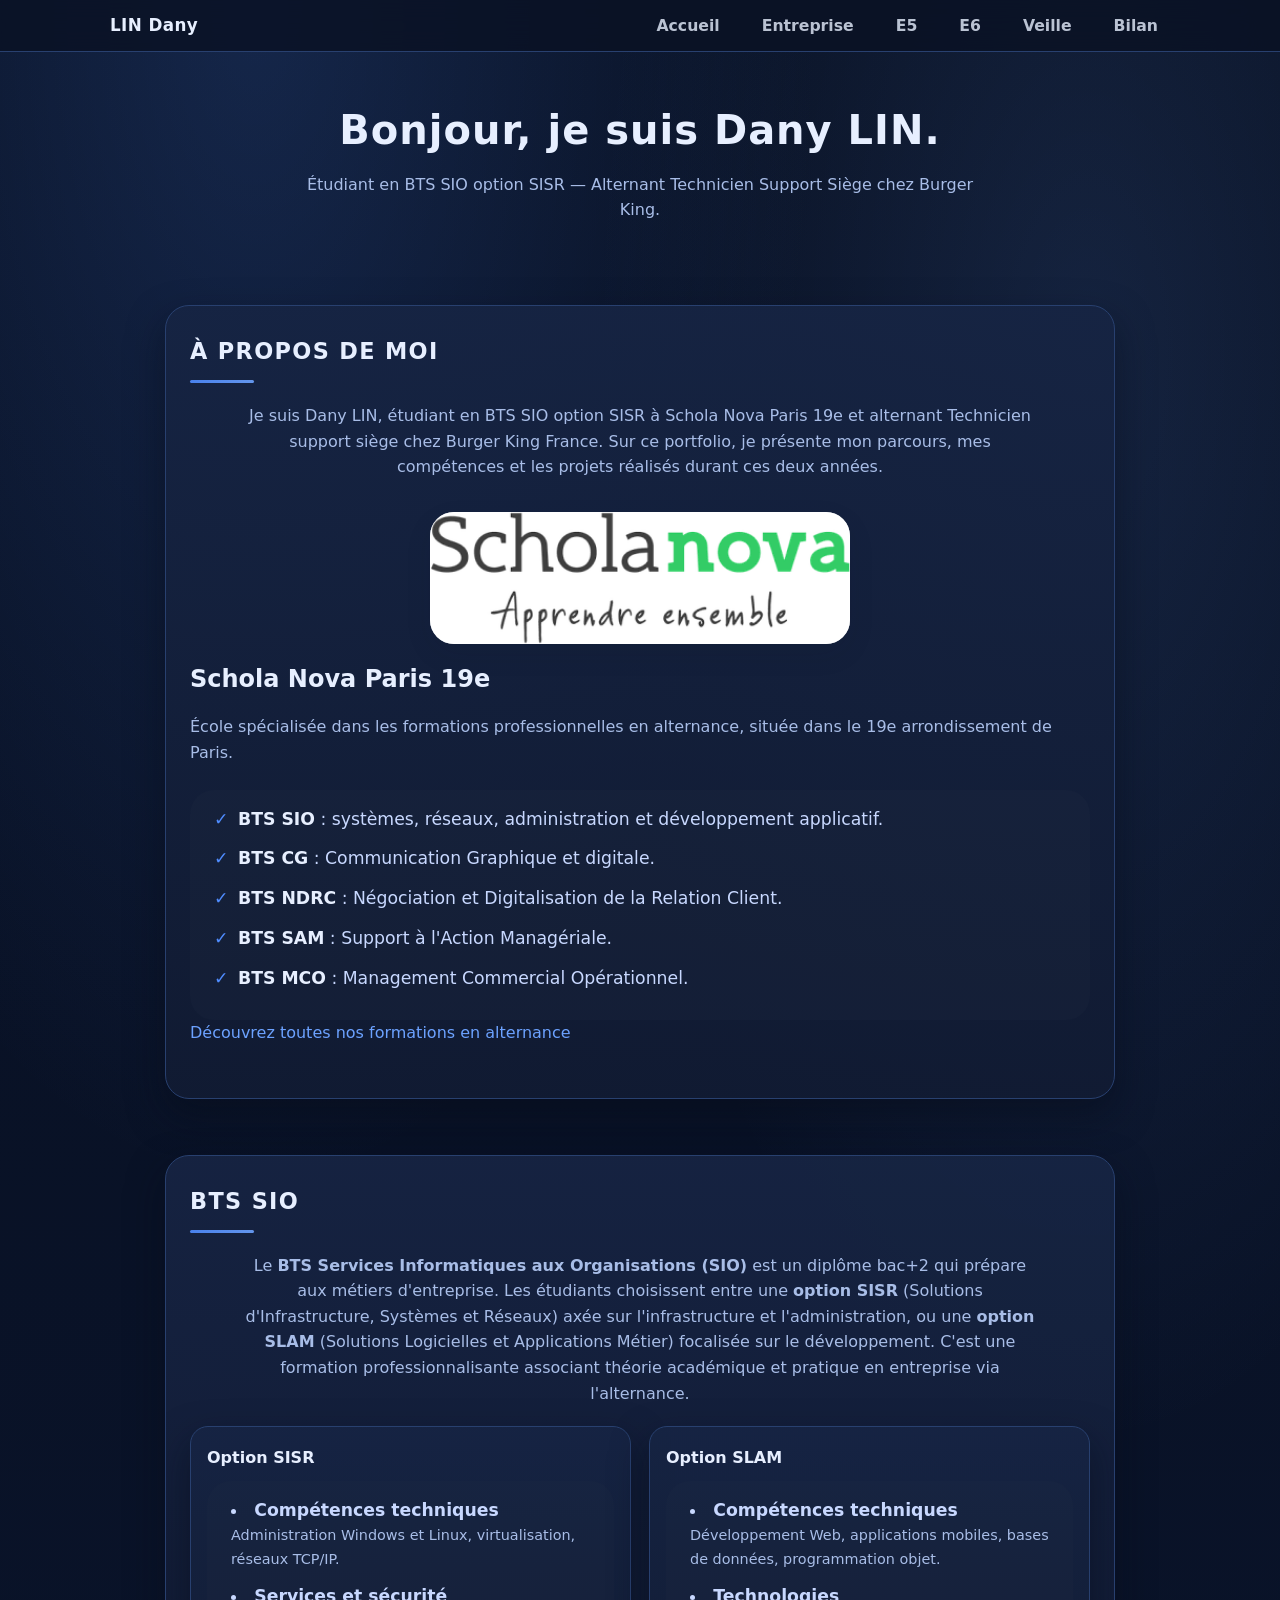
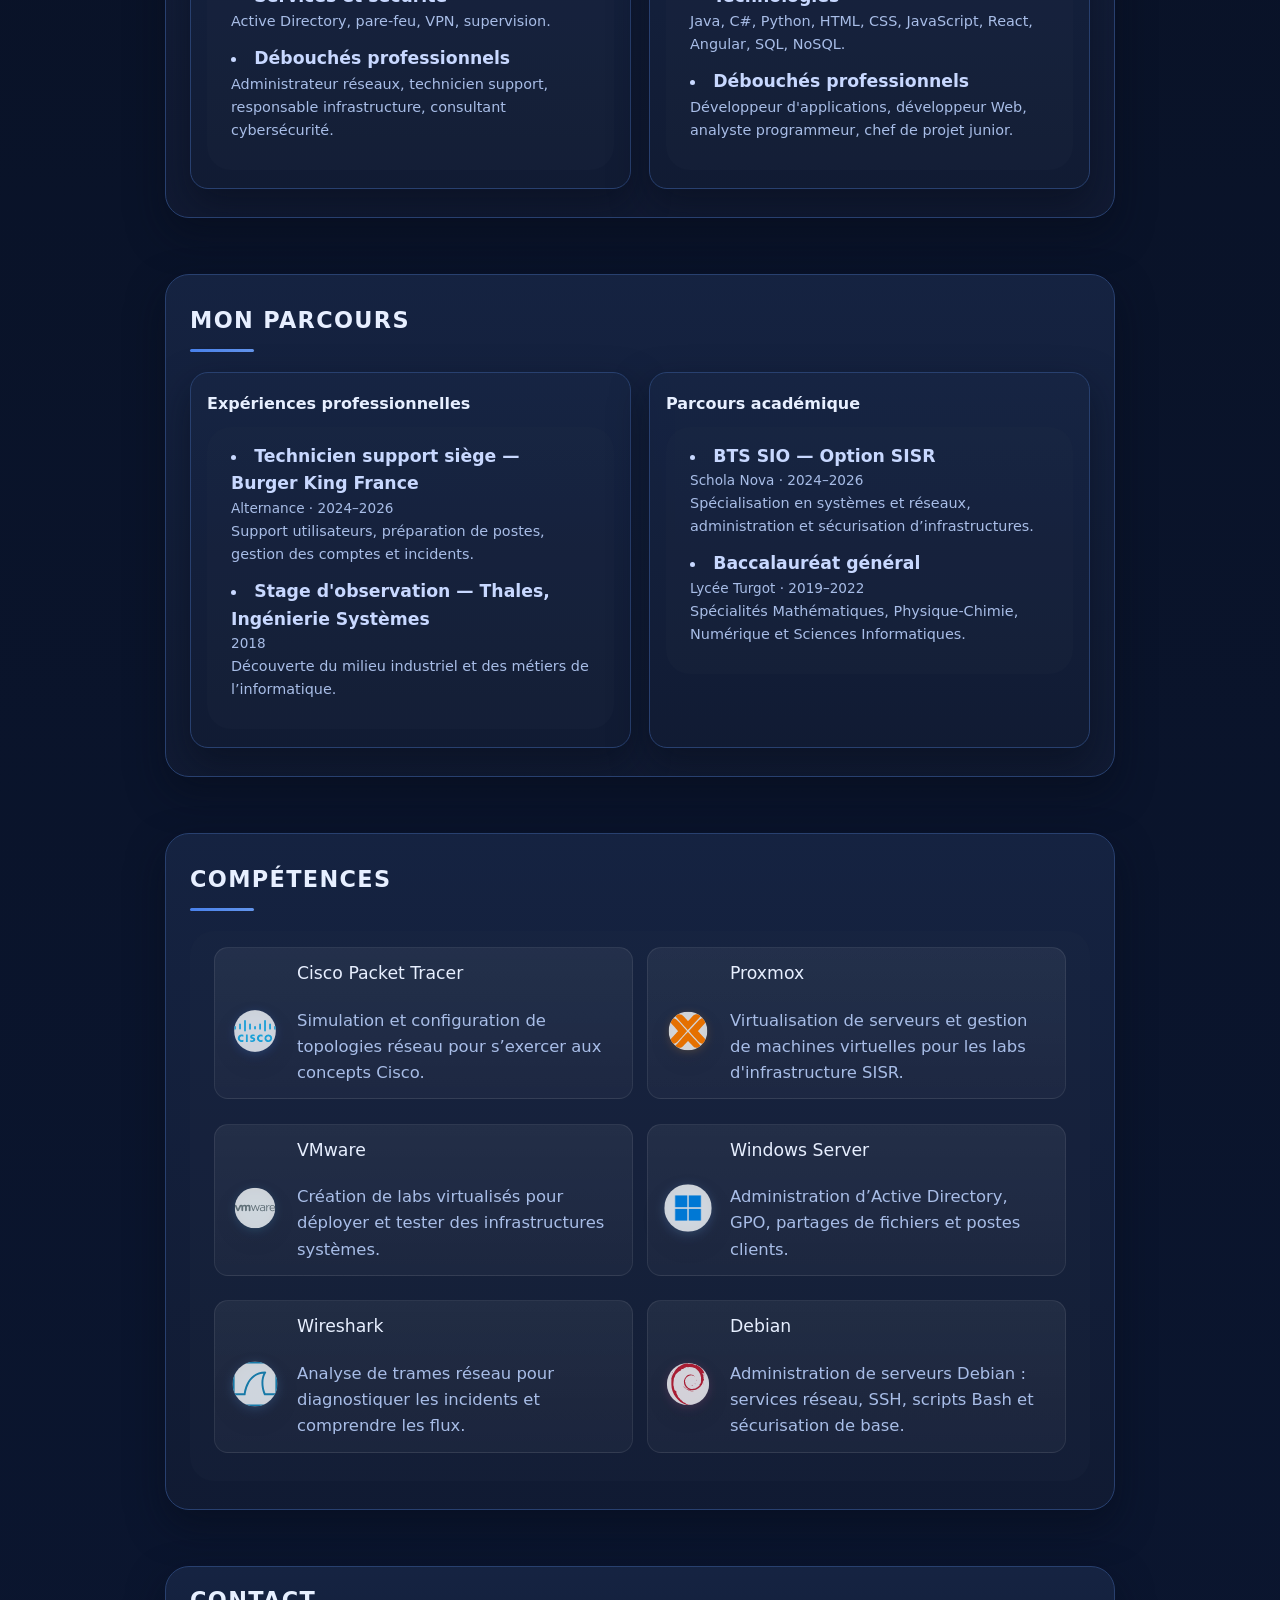
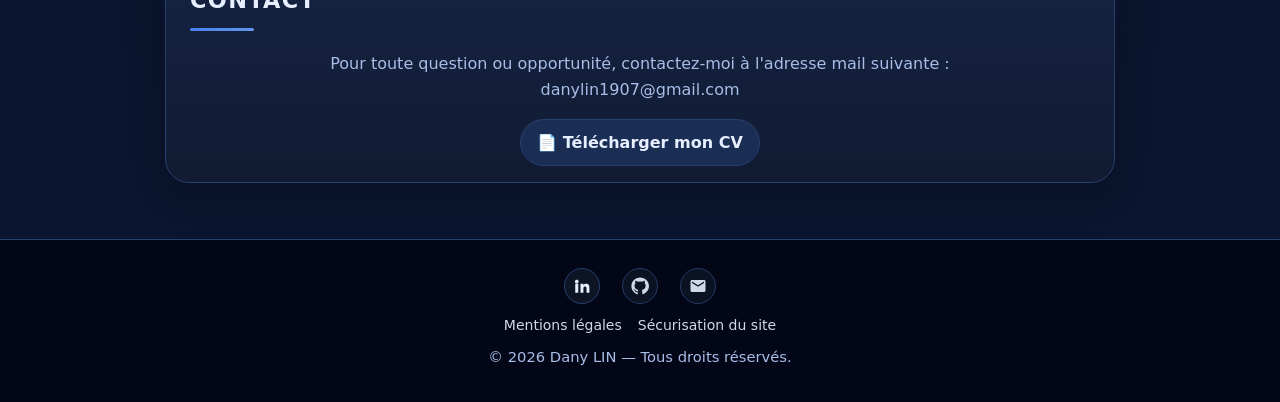
==== commit b514587f: "Add files via upload" ====
--- a/index.html
+++ b/index.html
@@ -25,9 +25,9 @@
                 <li><a href="index.html">Accueil </a></li>
                 <li><a href="entreprise.html">Entreprise</a></li>
                 <li><a href="e5.html">E5</a></li>
+                <li><a href="e6.html">E6</a></li>
                 <li><a href="veille.html">Veille</a></li>
                 <li><a href="bilan.html">Bilan</a></li>
-                <li><a href="e6.html">E6</a></li>
             </ul>
         </nav>
         <div id="mobileMenu" class="mobile-menu hidden">
@@ -35,9 +35,9 @@
                 <li><a href="index.html">Accueil </a></li>
                 <li><a href="entreprise.html">Entreprise</a></li>
                 <li><a href="e5.html">E5</a></li>
+                <li><a href="e6.html">E6</a></li>
                 <li><a href="veille.html">Veille</a></li>
                 <li><a href="bilan.html">Bilan</a></li>
-                <li><a href="e6.html">E6</a></li>
             </ul>
         </div>
     </header>
@@ -59,6 +59,21 @@
                 siège chez Burger King France. Sur ce portfolio, je présente mon parcours, mes compétences et les projets
                 réalisés durant ces deux années.
             </p>
+            <div class="school-card">
+                <img src="assets/scholanova.png" alt="Logo Schola Nova" class="school-logo" />
+                <div class="school-content">
+                    <h3>Schola Nova Paris 19e</h3>
+                    <p>École spécialisée dans les formations professionnelles en alternance, située dans le 19e arrondissement de Paris.</p>
+                    <ul>
+                        <li><strong>BTS SIO</strong> : systèmes, réseaux, administration et développement applicatif.</li>
+                        <li><strong>BTS CG</strong> : Communication Graphique et digitale.</li>
+                        <li><strong>BTS NDRC</strong> : Négociation et Digitalisation de la Relation Client.</li>
+                        <li><strong>BTS SAM</strong> : Support à l'Action Managériale.</li>
+                        <li><strong>BTS MCO</strong> : Management Commercial Opérationnel.</li>
+                    </ul>
+                    <p><a href="https://scholanova-group.org/nos-formations-en-alternance/" target="_blank" rel="noopener">Découvrez toutes nos formations en alternance</a></p>
+                </div>
+            </div>
         </section>
 
         <section id="bts" class="section modern">
@@ -220,55 +235,6 @@
                             </div>
                         </li>
                     </ul>
-                </div>
-            </div>
-        </section>
-        <section id="certifications" class="section modern">
-            <h2>Certifications</h2>
-            <div class="tiles tiles--certs">
-                <div class="tile cert">
-                    <div class="cert-icon">
-                        <svg viewBox="0 0 64 64" aria-hidden="true">
-                            <circle cx="32" cy="32" r="28" fill="#1b2537" />
-                            <path d="M16 36c4 6 10 10 16 10s12-4 16-10" fill="none" stroke="#00e5ff" stroke-width="2.5"
-                                stroke-linecap="round" />
-                            <path d="M20 28c3 4 7 7 12 7s9-3 12-7" fill="none" stroke="#7c5cff" stroke-width="2.2"
-                                stroke-linecap="round" />
-                        </svg>
-                    </div>
-                    <span>CCNA</span>
-                </div>
-                <a href="Certificat/CNIL.pdf" class="tile cert" target="_blank" rel="noopener" style="text-decoration:none;color:inherit;cursor:pointer;display:flex;flex-direction:column;align-items:center;justify-content:center;">
-                    <div class="cert-icon">
-                        <svg viewBox="0 0 64 64" aria-hidden="true">
-                            <rect x="10" y="14" width="44" height="36" rx="6" fill="#1b2537" />
-                            <rect x="16" y="20" width="32" height="8" rx="4" fill="#9ec3ff" />
-                            <rect x="16" y="32" width="20" height="6" rx="3" fill="#cfe1ff" />
-                            <circle cx="42" cy="35" r="4" fill="#00e5ff" />
-                        </svg>
-                    </div>
-                    <span>CNIL</span>
-                </a>
-                <div class="tile cert">
-                    <div class="cert-icon">
-                        <svg viewBox="0 0 64 64" aria-hidden="true">
-                            <path d="M32 10l18 8v14c0 12-7 19-18 24C21 51 14 44 14 32V18l18-8z" fill="#1e2a44" />
-                            <path d="M24 28h16v10H24z" fill="#7c5cff" />
-                            <path d="M28 24h8v6h-8z" fill="#9aa8ff" />
-                        </svg>
-                    </div>
-                    <span>ANSSI</span>
-                </div>
-                <div class="tile cert">
-                    <div class="cert-icon">
-                        <svg viewBox="0 0 64 64" aria-hidden="true">
-                            <rect x="10" y="18" width="44" height="28" rx="6" fill="#1b2537" />
-                            <rect x="16" y="24" width="14" height="4" rx="2" fill="#9ec3ff" />
-                            <rect x="16" y="32" width="20" height="4" rx="2" fill="#cfe1ff" />
-                            <circle cx="46" cy="32" r="6" fill="#00e5ff" />
-                        </svg>
-                    </div>
-                    <span>MOOC</span>
                 </div>
             </div>
         </section>
--- a/styles.css
+++ b/styles.css
@@ -1454,6 +1454,89 @@
 .aboutme-text { font-size: 1rem; line-height:1.6 }
 
 .footer-meta { font-size: 0.92rem; color: var(--muted) }
+}
+
+/* --- Schola Nova School Card --- */
+.school-card {
+    display: flex;
+    gap: 2rem;
+    align-items: flex-start;
+    margin-top: 2rem;
+    padding: 2rem;
+    background: linear-gradient(135deg, rgba(248, 250, 252, 0.95) 0%, rgba(241, 245, 249, 0.95) 100%);
+    border-radius: 1.5rem;
+    box-shadow: 0 8px 28px rgba(15, 23, 42, 0.08);
+}
+
+.school-logo {
+    width: min(100%, 420px);
+    height: auto;
+    object-fit: contain;
+    border-radius: 1rem;
+    background: transparent;
+    padding: 0;
+    box-shadow: none;
+}
+
+.school-content h3 {
+    color: var(--accent);
+    font-size: 1.5rem;
+    margin-bottom: 1rem;
+    font-weight: 700;
+}
+
+.school-content p {
+    color: var(--text-secondary);
+    margin-bottom: 1.5rem;
+    line-height: 1.6;
+}
+
+.school-content ul {
+    list-style: none;
+    padding: 0;
+}
+
+.school-content li {
+    color: var(--text-secondary);
+    margin-bottom: 0.5rem;
+    padding-left: 1.5rem;
+    position: relative;
+}
+
+.school-content li::before {
+    content: "✓";
+    color: var(--accent);
+    font-weight: bold;
+    position: absolute;
+    left: 0;
+}
+
+.school-content strong {
+    color: var(--text);
+    font-weight: 600;
+}
+
+/* Responsive adjustments */
+@media (max-width: 768px) {
+    .school-card {
+        flex-direction: column;
+        text-align: center;
+        gap: 1.5rem;
+    }
+
+    .school-logo {
+        width: min(100%, 360px);
+        height: auto;
+        margin: 0 auto;
+        object-fit: contain;
+        padding: 0.75rem;
+        border-radius: 1.25rem;
+    }
+
+    .school-content h3 {
+        font-size: 1.3rem;
+    }
+}
 
 /* make section headings balanced */
 .section h2 { font-size: 1.4rem; margin-bottom: 0.9rem }
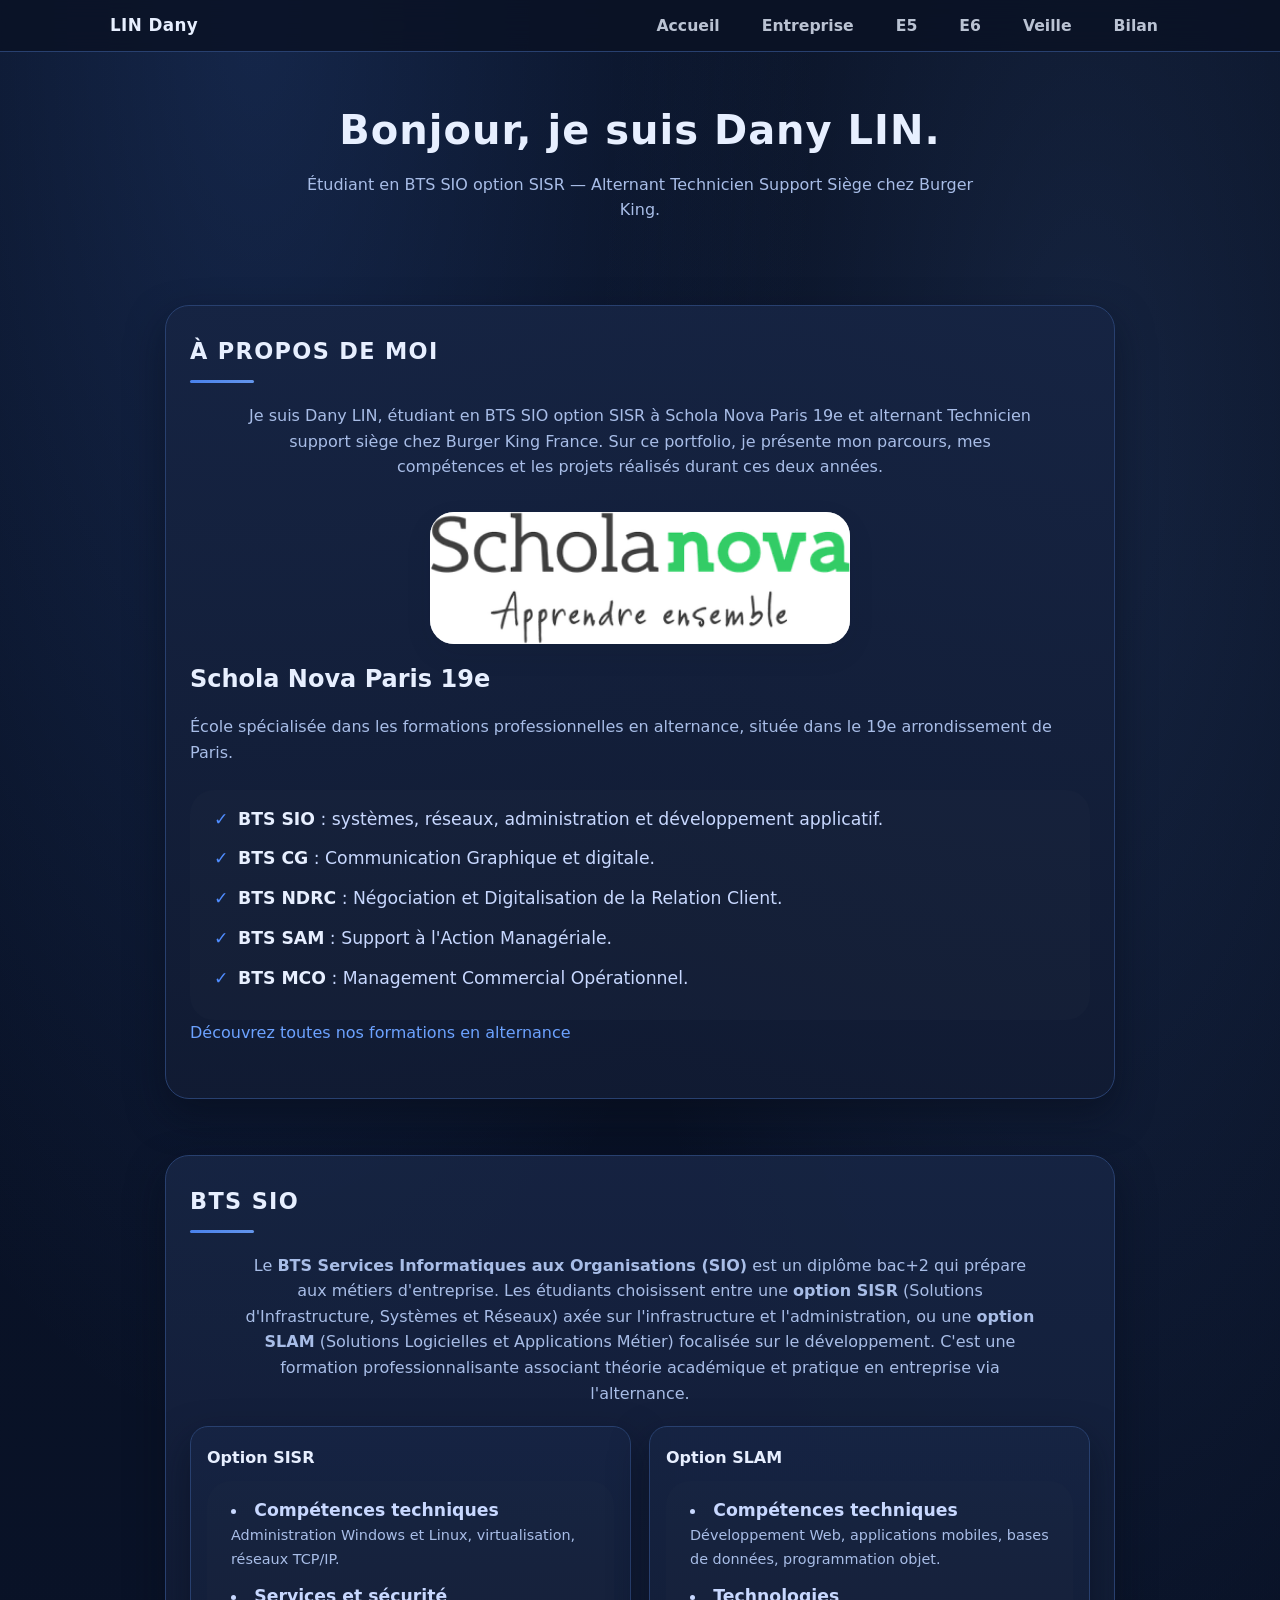
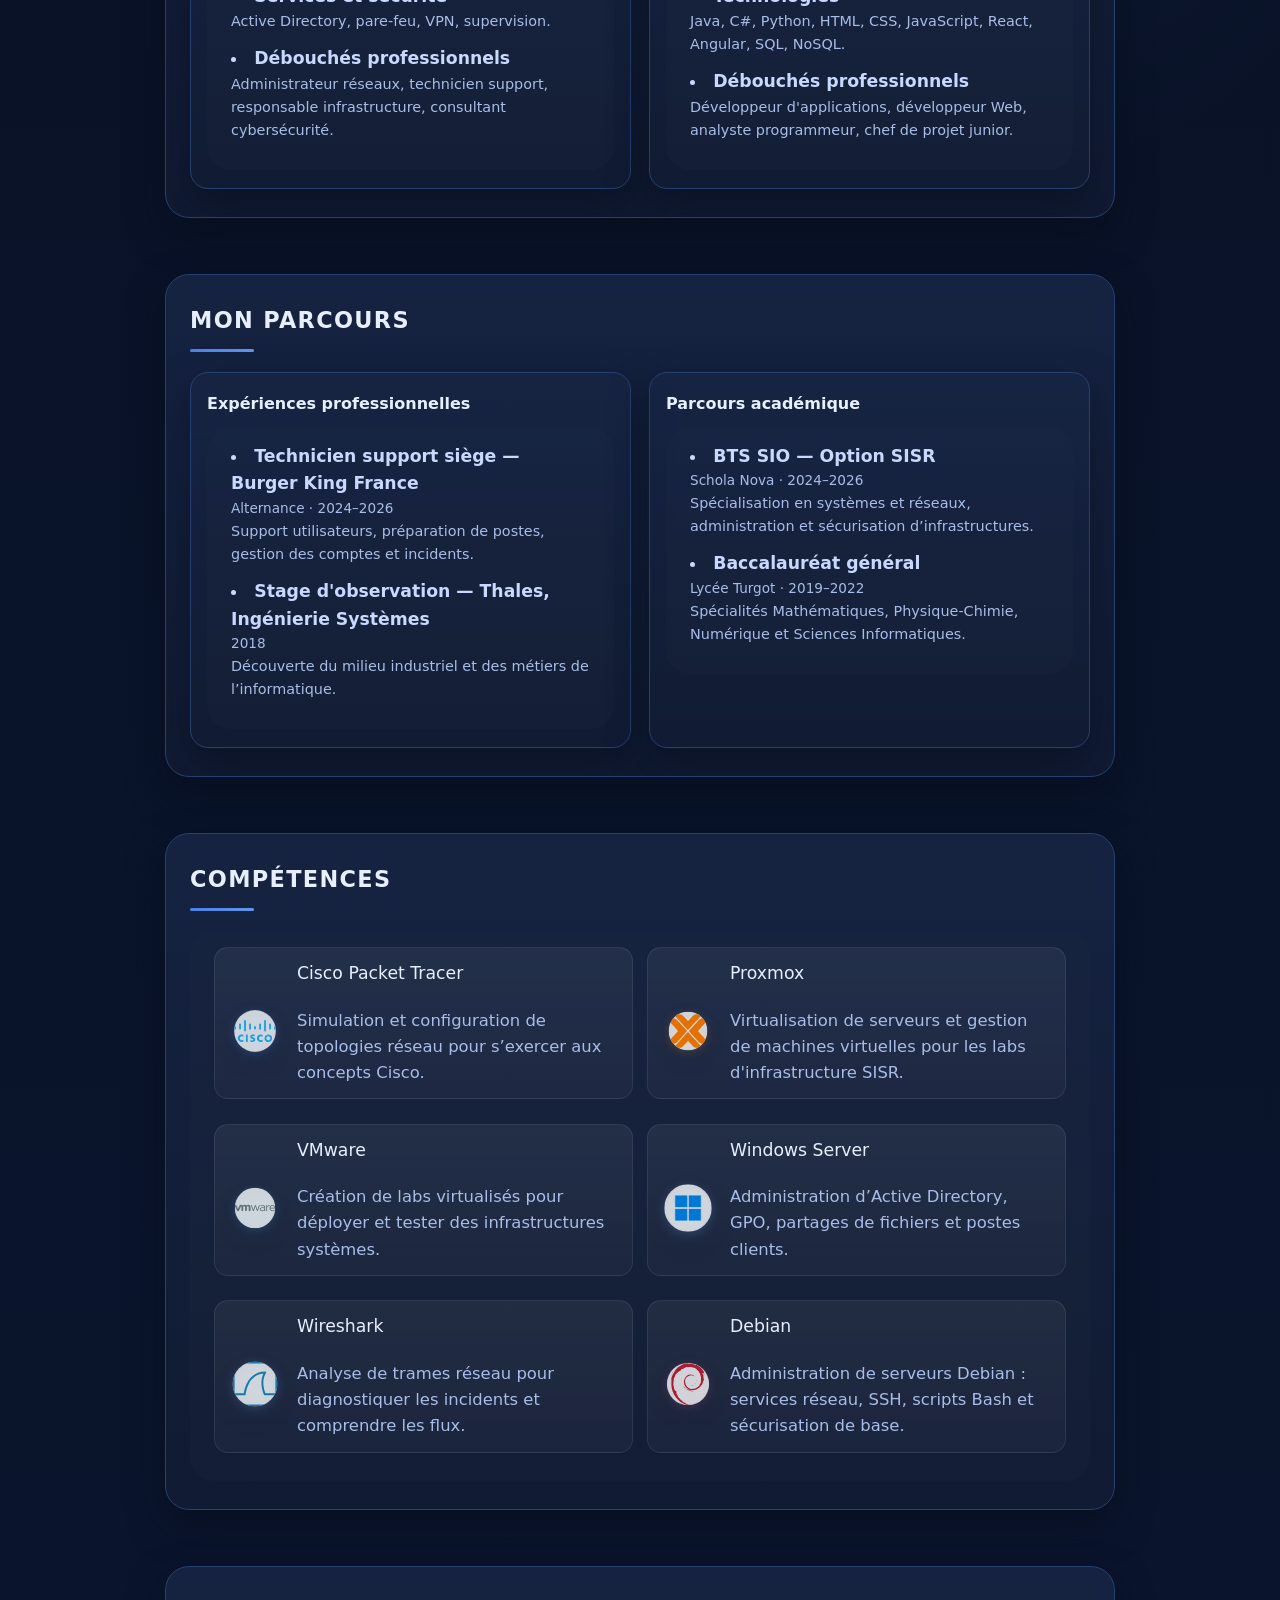
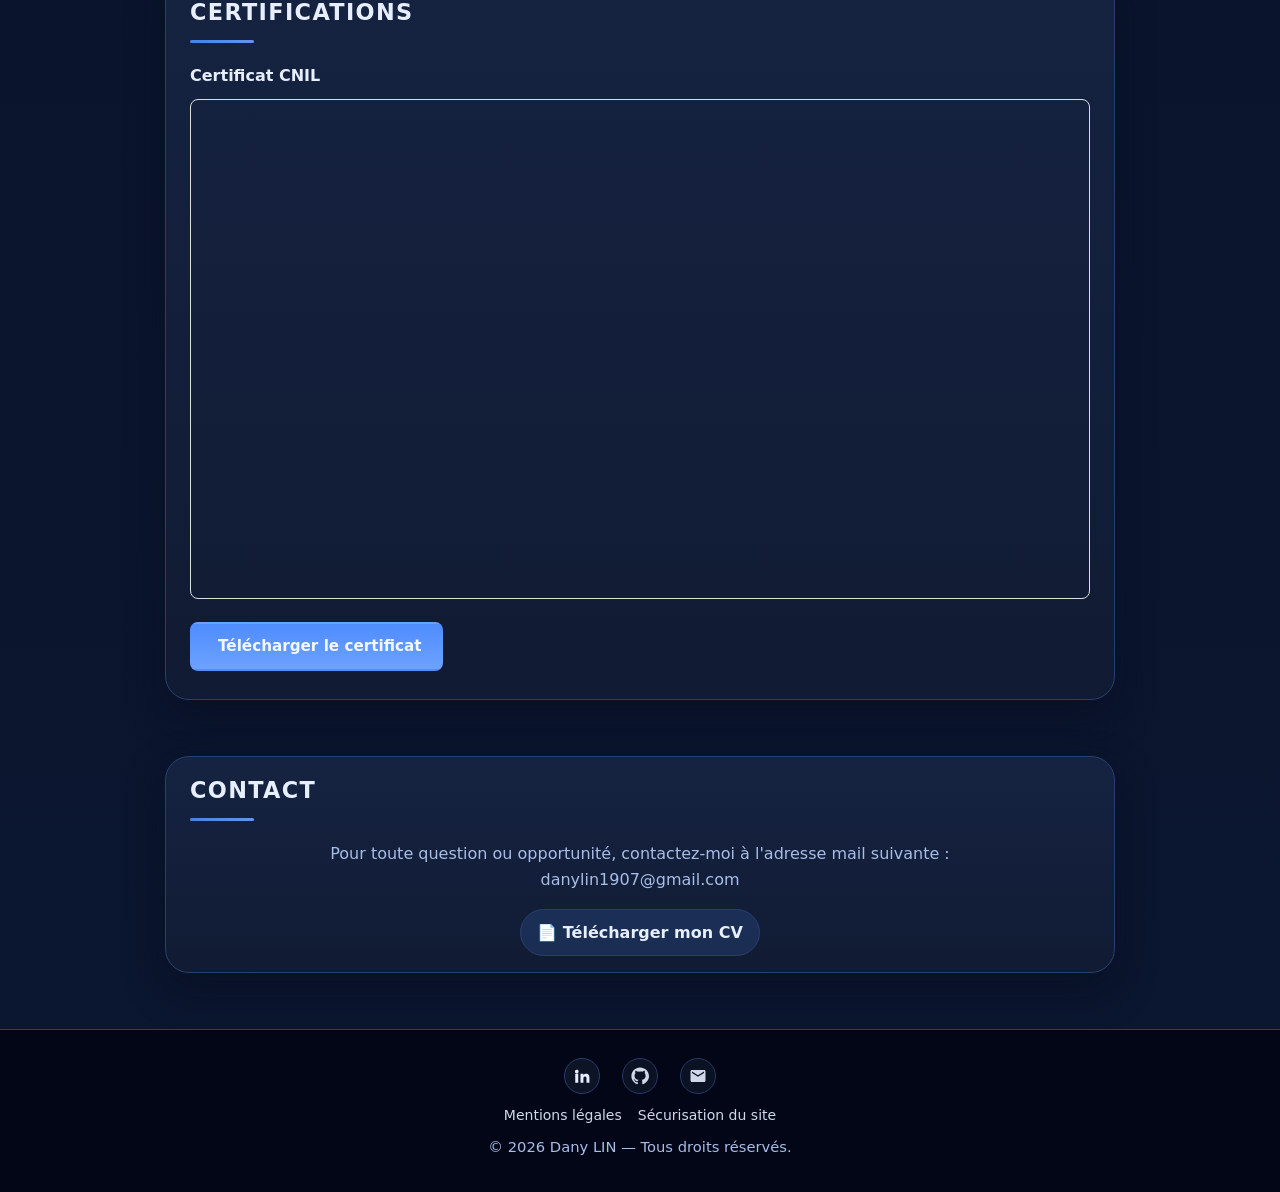
==== commit 8edf3b87: "Add files via upload" ====
--- a/index.html
+++ b/index.html
@@ -238,6 +238,23 @@
                 </div>
             </div>
         </section>
+
+        <section id="certifications" class="section modern">
+            <h2>Certifications</h2>
+            <div class="certifications-container">
+                <article class="certification-card">
+                    <div class="certification-icon"><i class="fas fa-certificate"></i></div>
+                    <h3>Certificat CNIL</h3>
+                    <div class="certification-viewer">
+                        <iframe src="Certificat/CNIL.pdf#toolbar=1&navpanes=0" title="Certificat CNIL" style="width: 100%; height: 500px; border: 1px solid #ddd; border-radius: 8px;"></iframe>
+                    </div>
+                    <a class="btn-projet" href="Certificat/CNIL.pdf" target="_blank" rel="noopener" style="margin-top: 16px; display: inline-block;">
+                        <i class="fas fa-download"></i> Télécharger le certificat
+                    </a>
+                </article>
+            </div>
+        </section>
+
         <section id="contact" class="section modern">
             <h2>Contact</h2>
             <p class="aboutme-text">
